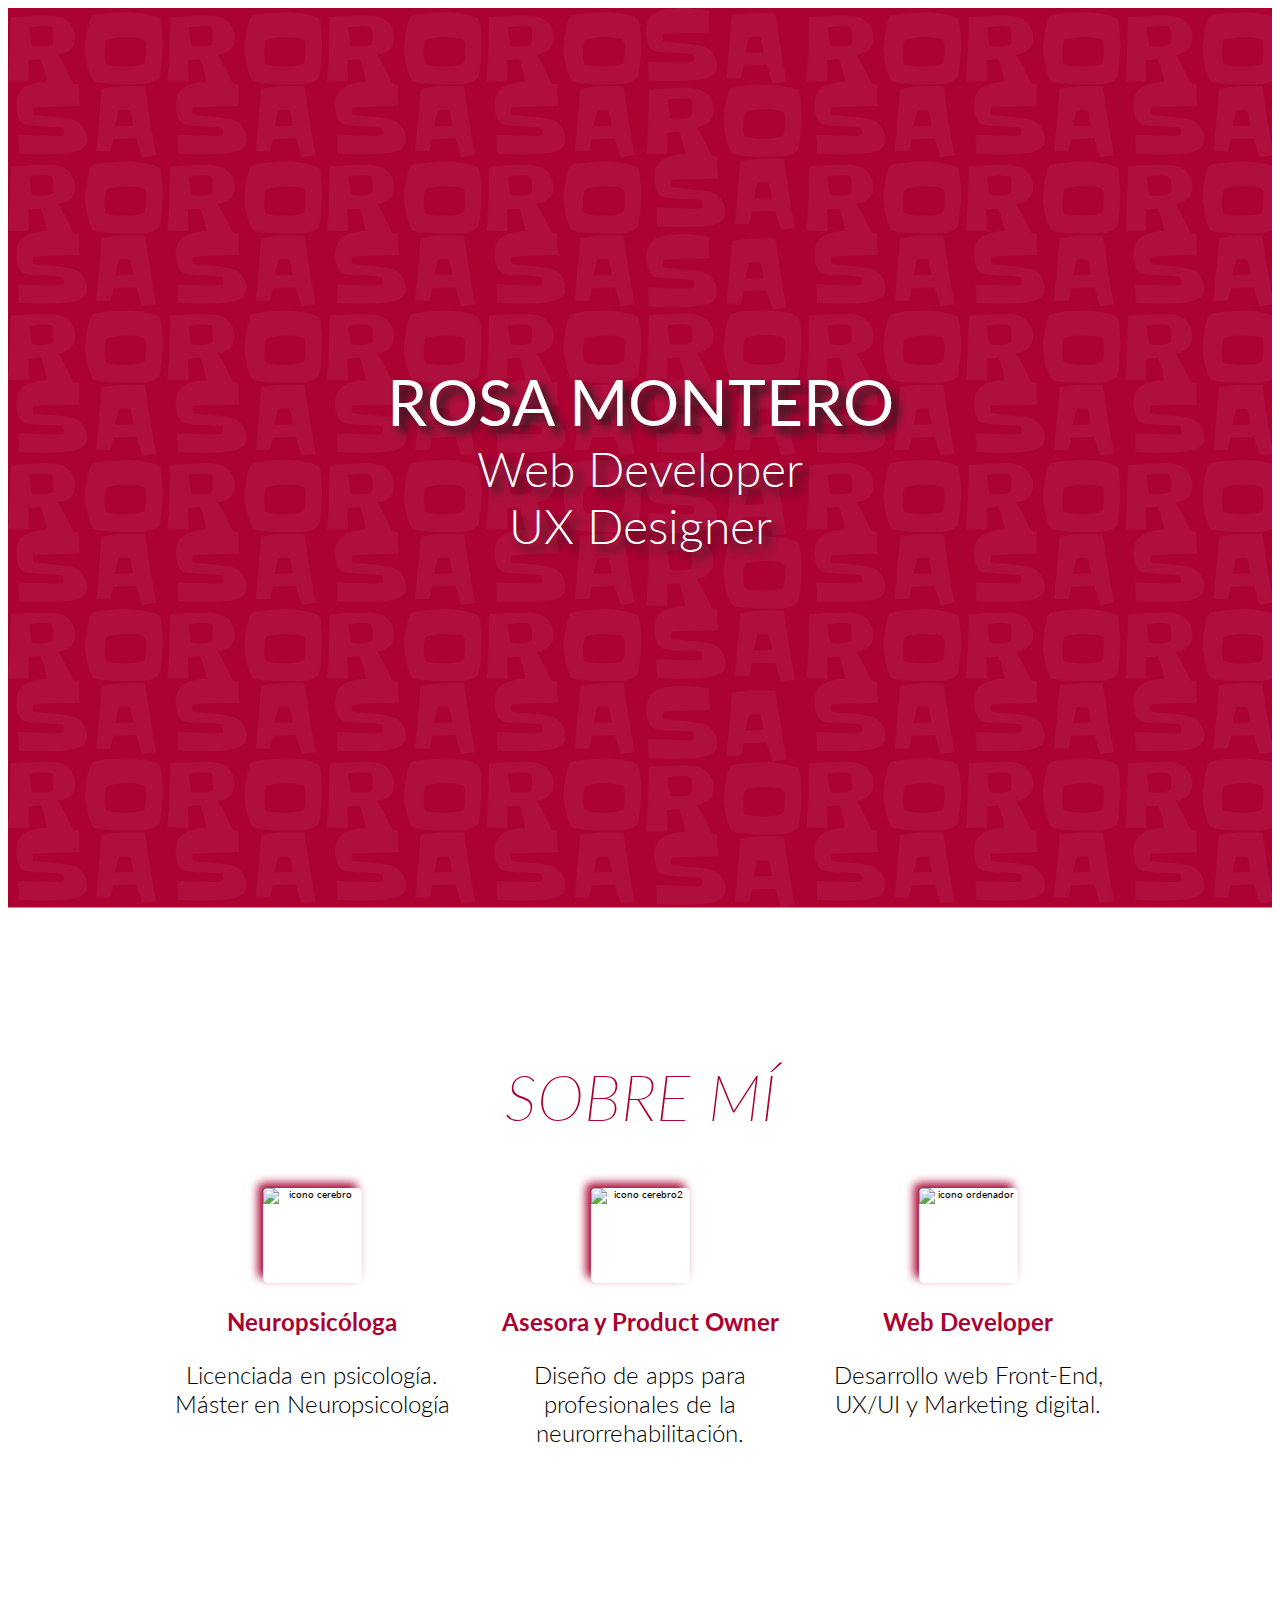
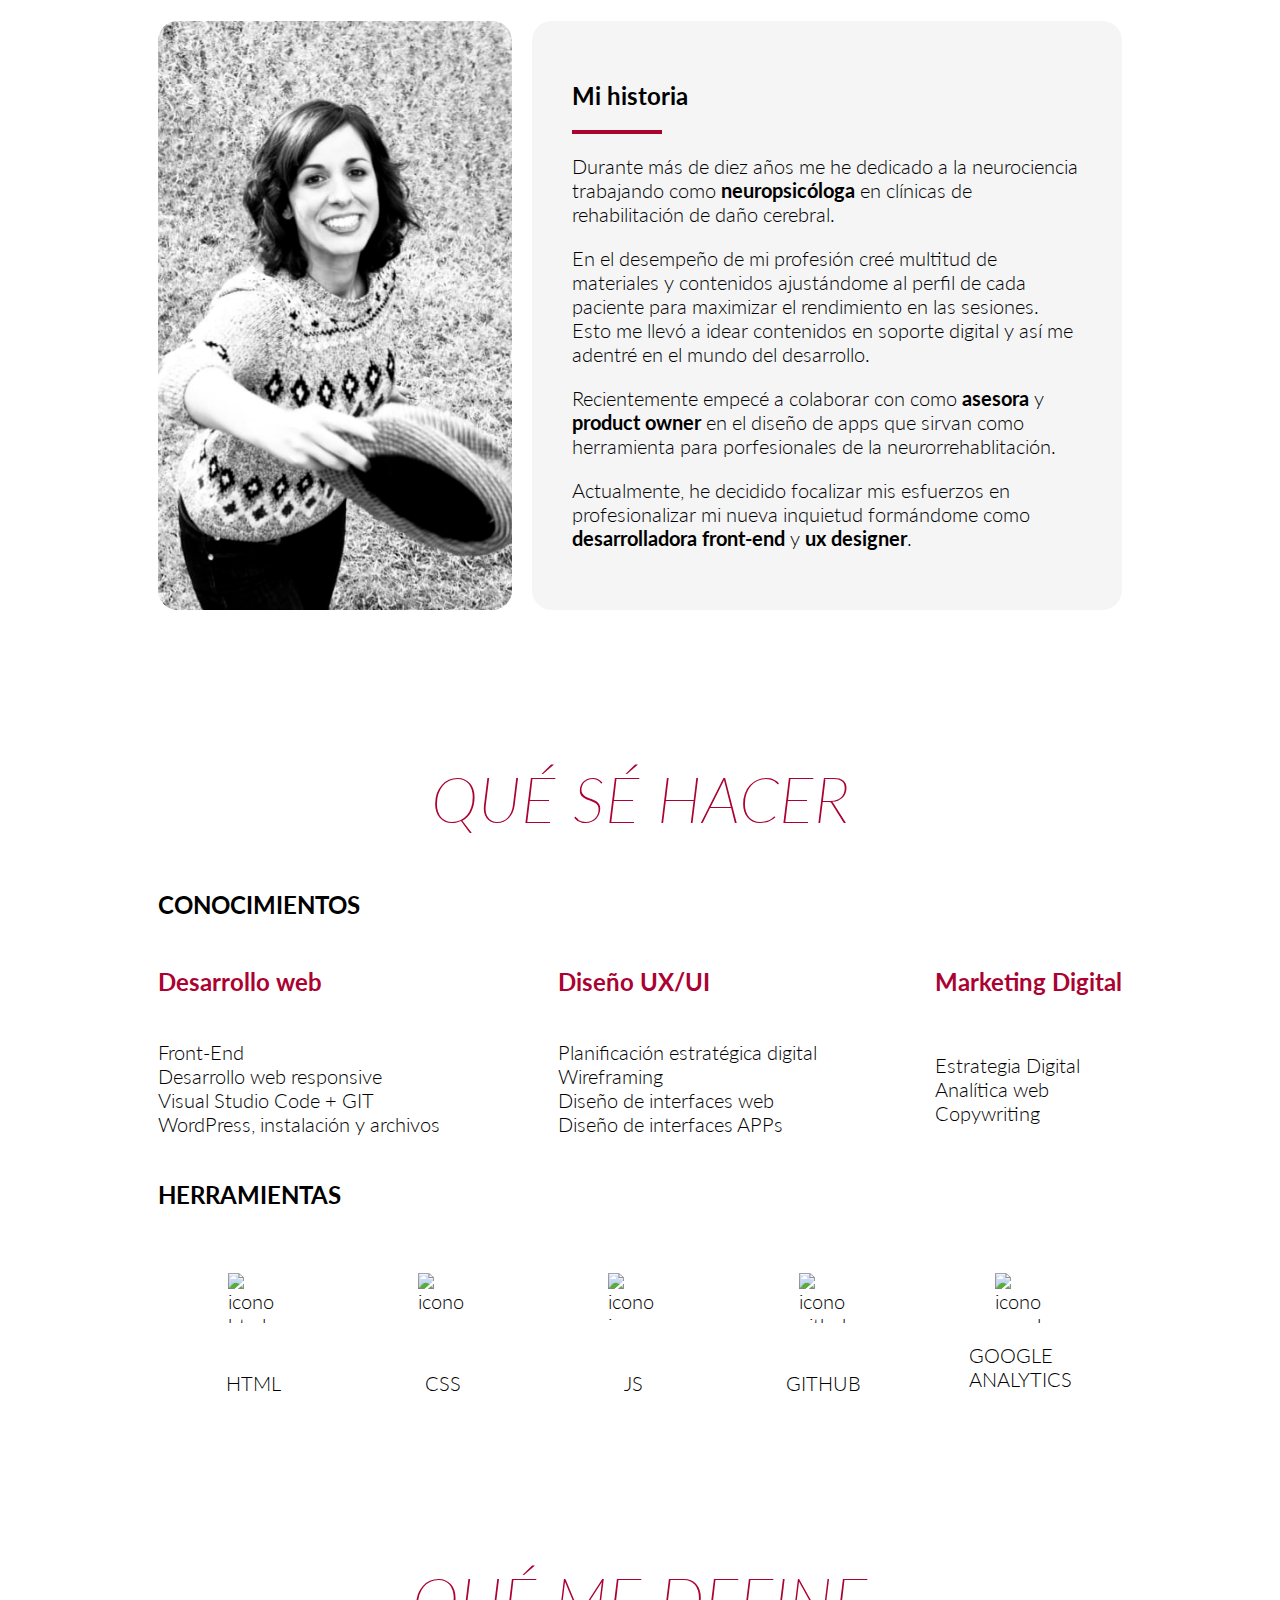
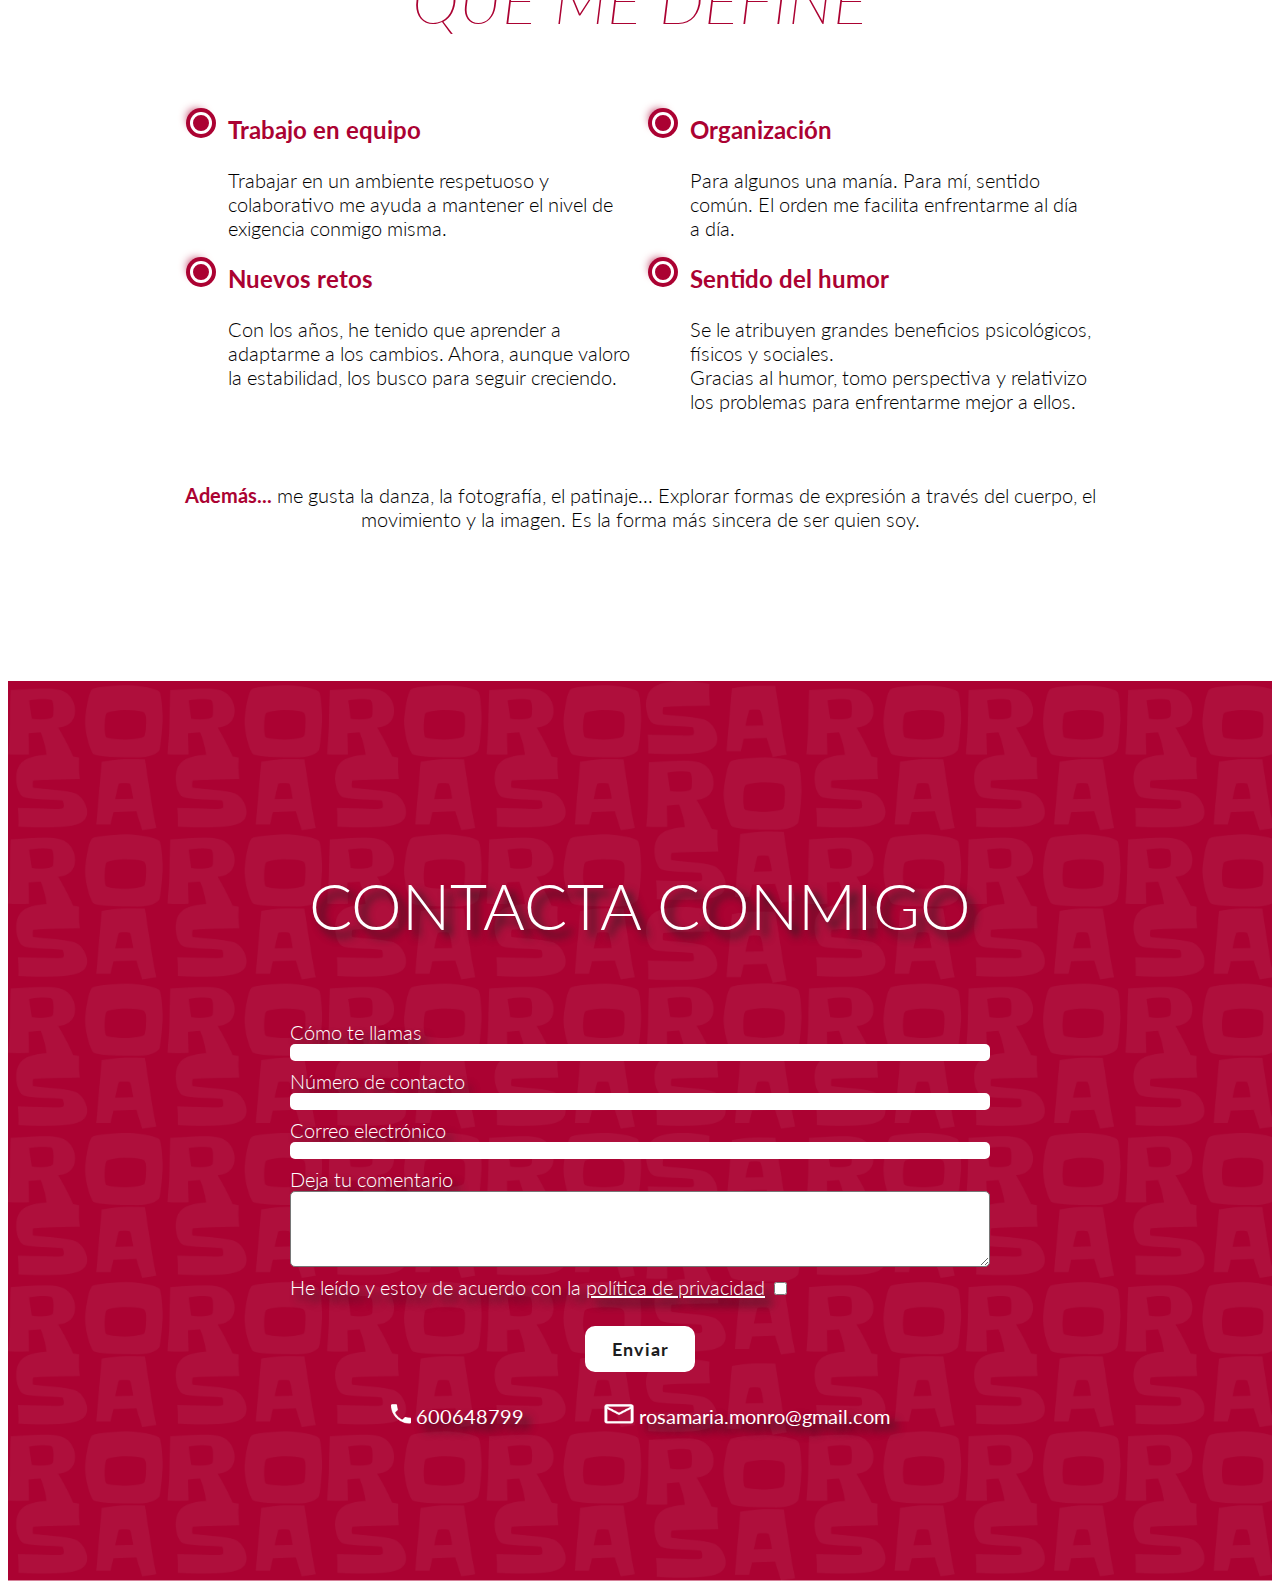
==== index.html @ 9fdde72b "Cambio en formulario" ====
<!DOCTYPE html>
<html lang="es">
<head>
    <meta charset="UTF-8">
    <meta http-equiv="X-UA-Compatible" content="IE=edge">
    <meta name="viewport" content="width=device-width, initial-scale=1.0">
    <link rel="stylesheet" href="css/style2.css">
    <link rel="preconnect" href="https://fonts.googleapis.com">
    <link rel="preconnect" href="https://fonts.gstatic.com" crossorigin>
    <link rel="preconnect" href="https://fonts.googleapis.com"><link rel="preconnect" href="https://fonts.gstatic.com" crossorigin>
    <link href="https://fonts.googleapis.com/css2?family=Lato:wght@100;300;400;700;900&display=swap" rel="stylesheet">
    <title>About Rosa Montero</title>
</head>

<body>


  <header class="bg-cover" transition-style="in:circle:top-right">
      <p class="title__size__cover cover__text">ROSA MONTERO</p>
      <h1 class="h3 subtitle__size font-weight--light cover__text">Web Developer</h1>
      <h1 class="h3 subtitle__size font-weight--light cover__text">UX Designer</h1>
  </header>

  
<main>
  <section>
    <h2 class="h1 font--light-italic style-headers">SOBRE MÍ</h2>
    <div class="content-cards">
        <div class="card">
            <img class="icon" src="imagenes/brain.png" alt="icono cerebro">
            <div class="title-and-text">
                <h3 class="card__title"> Neuropsicóloga </h3>
                <p class="h3  font-weight--light"> Licenciada en psicología. Máster en Neuropsicología </p>
            </div>
        </div>
        <div class="card">
            <img class="icon" src="imagenes/brain-pc.png" alt="icono cerebro2">
            <div class="title-and-text">
                <h3 class="card__title"> Asesora y Product Owner </h3>
                <p class="h3  font-weight--light"> Diseño de apps para profesionales de la neurorrehabilitación. </p>
            </div>
        </div>
        <div class="card">
            <img class="icon" src="imagenes/pc.png" alt="icono ordenador">
            <div class="title-and-text">
                <h3 class="card__title"> Web Developer </h3>
                <p class="h3  font-weight--light"> Desarrollo web Front-End, UX/UI y Marketing digital. </p>
            </div>
        </div>
    </div>
  </section>


  <section>
  <div class="content__photo-story">
      <div class="content__photo">
      </div> 
      <div class="bgstory-style">
            <h2 class="h3">Mi historia</h2>     

            <div class="line"></div>
          
            <p class="h4  font-weight--light">Durante más de diez años me he dedicado a la neurociencia trabajando como
              <strong>neuropsicóloga</strong> en clínicas de rehabilitación de daño cerebral.</p>
            <p class="h4  font-weight--light">En el desempeño de mi profesión creé multitud de materiales y contenidos
              ajustándome al perfil de cada paciente para maximizar el rendimiento en las sesiones.
              Esto me llevó a idear contenidos en soporte digital y así me adentré en el mundo del desarrollo. </p>
            <p class="h4  font-weight--light">Recientemente empecé a colaborar con como <strong>asesora</strong> y <strong>product owner</strong> en el
              diseño de apps que sirvan como herramienta para porfesionales de la neurorrehablitación.</p>
            <p class="h4  font-weight--light">Actualmente, he decidido focalizar mis esfuerzos en profesionalizar
              mi nueva inquietud formándome como <strong>desarrolladora front-end</strong> y <strong>ux designer</strong>. </p>
            
      </div>
  </div>
  </section>


  <section>
    <h2 class="h1 font--light-italic style-headers">QUÉ SÉ HACER</h2>
    <h3>CONOCIMIENTOS</h3>
    <div class="content-cards">
        <div class="title-and-ul">
          <h3 class="card__title">Desarrollo web</h3>
          <ul class="knowledge__list--style">
            <li> Front-End</li>
            <li> Desarrollo web responsive</li>
            <li> Visual Studio Code + GIT</li>
            <li> WordPress, instalación y archivos</li>
          </ul>
        </div>

        <div class="title-and-ul">
          <h3 class="card__title">Diseño UX/UI</h3>
          <ul class="knowledge__list--style">
            <li> Planificación estratégica digital</li>
            <li> Wireframing</li>
            <li> Diseño de interfaces web</li>
            <li> Diseño de interfaces APPs</li>
          </ul>
        </div>

        <div class="title-and-ul">
          <h3 class="card__title">Marketing Digital</h3>
          <ul class="knowledge__list--style">
            <li> Estrategia Digital</li>
            <li> Analítica web</li>
            <li> Copywriting</li>
          </ul>
        </div>
    </div>

    <div>
      <h3>HERRAMIENTAS</h3>
      <ul class="h4  font-weight--light content__icon-tool">
          <li class="li-icon-tool"><img class="icon-tool" src="imagenes/html.png" alt="icono html">HTML</li>
          <li class="li-icon-tool"><img class="icon-tool" src="imagenes/css.png" alt="icono css">CSS</li>
          <li class="li-icon-tool"><img class="icon-tool" src="imagenes/JS.png" alt="icono js">JS</li>
          <li class="li-icon-tool"><img class="icon-tool" src="imagenes/github.png" alt="icono github">GITHUB</li>
          <li class="li-icon-tool"><img class="icon-tool" src="imagenes/analytics.png" alt="icono google analytics">GOOGLE ANALYTICS</li>
      </ul>
    </div>
  </section>


  <section>
    <h2 class="h1  font--light-italic  style-headers">QUÉ ME DEFINE</h2>

    <ul class="define">
        <div class="content-half-define">
              <li class="define__bullet">
                <h3 class="card__title">Trabajo en equipo</h3>
                <p class="h4 font-weight--light">Trabajar en un ambiente respetuoso y colaborativo me ayuda a mantener el nivel de exigencia conmigo misma.</p>
              </li>

              <li class="define__bullet">
                <h3 class="card__title">Nuevos retos</h3>
                <p class="h4 font-weight--light">Con los años, he tenido que aprender a adaptarme a los cambios. Ahora, aunque valoro la estabilidad, los busco para seguir creciendo.</p>
              </li>
        </div>


        <div class="content-half-define">
              <li class="define__bullet">
                <h3 class="card__title">Organización</h3>
                <p class="h4 font-weight--light">Para algunos una manía. Para mí, sentido común. El orden me facilita enfrentarme al día a día.</p>
              </li>

              <li class="define__bullet">
                <h3 class="card__title">Sentido del humor</h3>
                <p class="h4 font-weight--light">Se le atribuyen grandes beneficios psicológicos, físicos y sociales.<br> Gracias al humor, tomo perspectiva y relativizo los problemas para enfrentarme mejor a ellos.</p>
              </li>
        </div>
    </ul>

    <div>
      <p class="h4 font-weight--light text-center"><span class="color-word">Además...</span> me gusta la danza, la fotografía, el patinaje...
        Explorar formas de expresión a través del cuerpo, el movimiento  y la imagen. Es la forma más sincera de ser quien soy. </p>
    </div>
  </section>

</main>
</body>

<footer>
  <section class="bg-cover cover__text">

    <h2 class="title__size  font-weight--light">CONTACTA CONMIGO</h1>

      <form class="h4 font-weight--light">

            <label for="nombre">Cómo te llamas</label>
              <input type="text">

            <label for="tel">Número de contacto</label>
              <input type="tel">

            <label for="email">Correo electrónico</label>
              <input type="email">

            <label for="msg">Deja tu comentario</label>
              <textarea></textarea>

            <div class="aceptar">
                <label for="aceptar">He leído y estoy de acuerdo con la <a class="link-priv"  href="">política de privacidad</a></label>
                  <input type="checkbox">
            </div>     

      </form>

            <input type="submit" value="Enviar">

    <div class="contactinfo">
      <p class="h4"> <img class="vector-tlf"  src="imagenes/Tlf.png" alt="icono teléfono"> 600648799</p>
      <p class="h4"> <img class="vector-mail" src="imagenes/Mail.png" alt="icono mail"> rosamaria.monro@gmail.com</p>
    </div>
            
  </section>
</footer>
</html>
---- css/style2.css ----
html {
    font-size: 62.5%;
    font-family: 'Lato', sans-serif;
  }
  /*---------------------------------ESTILOS FUENTES--------------------------------*/
  h1,
  h2,
  h3,
  h4,
  h5,
  h6 {
    font-weight: 700;
  }
  
  h1,
  .h1 {
    font-size: 6.4rem;
  }
  
  h2,
  .h2 {
    font-size: 4.8rem;
  }
  
  h3,
  .h3 {
    font-size: 2.4rem;
  }
  
  h4,
  .h4 {
    font-size: 1.8rem;
  }
  
  h5,
  .h5 {
    font-size: 1.6rem;
  }
  
  h6,
  .h6 {
    font-size: 1.4rem;
  }

  .title__size,
  .title__size__cover {
    font-size: 3.6rem;
  }

  .subtitle__size {
    font-size: 2.6rem;
  }
  
  .font-weight--light {
    font-weight: 360;
  }
  
  .font--light-italic {
    font-weight: 250;
    font-style: italic;
  }
  
  .style-headers {
    text-align: center;
    color: #AB0232;
  }
  
  .card__title {
    color: #AB0232;
  }
  
  .text-center {
    text-align: center;
    margin-top: 5rem;
  }

 
/*------------------------------------ MÁRGENES----------------------------------*/


main {
  margin: 10rem 0;
}

section {
  margin: 10rem 0;
  padding: 0 2.4rem;
}

@media only screen and (min-width: 950px) {

   main {
     padding: 0 15rem;
     margin: 15rem 0;
   }
 
   section {
     margin: 15rem 0;
     padding: 0 0;
   }
  }

   @media only screen and (min-width: 1350px) {

    main {
      padding-right: calc((100% - 1100px) / 2);
      padding-left: calc((100% - 1100px) / 2);

      margin: 15rem 0;
    }
   }
/*--------------------------------------------PORTADA---------------------------------*/

.bg-cover {
  background-image: url("../imagenes/rosa.png");
  background-size: cover;  
  height: 100vh;
  display: flex;
  flex-direction: column;
  justify-content: center;
}

.cover__text {
  margin: 0px;
  padding: 0 1.5rem;
  color: #FFFFFF;
  text-align: center;
  align-items: center;
  text-shadow: 7px 7px 9px #1e1e1f;
}


@media only screen and (min-width: 613px) {
  .title__size,
  .title__size__cover {
    font-size: 5.4rem;
  }

  .subtitle__size 
  {
    font-size: 3.6rem;
  }

  .h4 {
      font-size: 2rem;
  }
}

@media only screen and (min-width: 950px) {
  
 .title__size,
 .title__size__cover {
    font-size: 6.4rem;
  }

  .subtitle__size {
    font-size: 4.8rem;
  }
}

@media only screen and (min-width: 1300px) {
  
  .title__size__cover {
     font-size: 8rem;
     font-weight: 700;
   }
 
   .subtitle__size {
     font-size: 6.4rem;
   }
 }

/*----------------------ANIMACIÓN---------------*/

@keyframes circle-in-top-right {
  from {
    clip-path: circle(0%);
  }
  to {
    clip-path: circle(150% at top right);
  }
}

[transition-style="in:circle:top-right"] {
  animation: 8s cubic-bezier(.25, 1, .30, 1) circle-in-top-right both;
}

/*-------------------------------- SOBRE MÍ -------------------------------*/

.card {
  display: flex;
  flex-direction: column;
  justify-content: center;
  text-align: center;
  align-items: center;
}

.icon {
  fill: #AB0232;
  height: 95px;
  width: 99px;
  border-radius: 5px;
  box-shadow: -5px -5px 10px 0 #AB0232;
} 

@media only screen and (min-width: 580px) {
  .content-cards {
    display: flex;
    flex-direction: column;
  }

  .card {
    display: flex;
    flex-direction: row;
    flex: 1;
  }

  .title-and-text {
    flex-direction: column;
    flex: 2;
  }
}


@media only screen and (min-width: 950px) {
  .content-cards{
    flex-direction: row;
    justify-content: space-between;
    gap: 2rem;
  }
 
 .card {
    flex-direction: column;
   }
 }

/*-------------------------------MI HISTORIA------------------------------*/

.content__photo-story {
  display:grid;
  grid-template-rows: 2fr 5fr;
  grid-gap: 2rem;
}

.content__photo {
  background-image: url("../imagenes/rosa-foto.jpg");
  background-position: center;
  background-size: cover;
  border-radius: 20px;
}

.bgstory-style {
  background-color: #F5F5F5;
  border-radius: 20px;
  padding: 4rem 4rem;
}

.line {
  width: 9rem;
  height: 4px;
  background-color: #AB0232;
}

@media only screen and (min-width: 390px) {
  .content__photo-story {
    grid-template-rows: 4fr 5fr;
  }
}

@media only screen and (min-width: 530px) {
  .content__photo-story {
    grid-template-rows: 5fr 5fr;
  }
}

@media only screen and (min-width: 640px) {
  .content__photo {
    background-image: url("../imagenes/foto rosa.jpg");
  }

  .content__photo-story {
    grid-template-rows: 5fr 6fr;
  }
}

@media only screen and (min-width: 800px) {
  .content__photo-story {
    grid-template-rows: none;
    grid-template-columns: 4fr 5fr;
  }
} 

@media only screen and (min-width: 950px) {
  .content__photo-story {
    grid-template-columns: none;
    grid-template-rows: 5fr 5fr;
  }
}

@media only screen and (min-width: 1178px) {
  .content__photo {
    background-image: url("../imagenes/rosa-foto.jpg");
  }

  .content__photo-story {
    grid-template-rows: none;
    grid-template-columns: 3fr 5fr;
  }
} 

/*------------------------- QUÉ SÉ HACER (CONOCIMIENTOS) --------------------*/

.knowledge__list--style {
  list-style-type: none;
  list-style-position: outside;
  padding-left: 0;
  font-size: 2rem;
  font-weight: 360;
}

@media only screen and (min-width: 580px) {
  .title-and-ul {
    display: flex;
    flex-direction: row;
    gap: 20%;
}

  .card__title {
    flex: 1;
    padding-left: 5rem;
  }

  .knowledge__list--style {
    flex: 2;
}
}

@media only screen and (min-width: 950px) {
  .title-and-ul {
    flex-direction: column;
    gap: 0;
  }

  .card__title {
    padding-left: 0%;
  }
}

/*--------------------------- QUÉ SÉ HACER (HERRAMIENTAS) -------------------------*/

  .li-icon-tool {
    display: flex;
    list-style-type: none;
    align-items: center;
    padding: 12px 0;
    gap: 20%;
  }

  .icon-tool {
     width: 50px;
     height: 50px;
  }

  @media only screen and (min-width: 580px) {
    .content__icon-tool {
      display: flex;
      justify-content: space-around;
      padding: 0%;
      flex-wrap: wrap;
  }

    .li-icon-tool {
      padding: 0;
      margin: 0;
      flex-basis: 33.33%;
    }

    .li-icon-tool,
    .icon-tool {
      display: flex;
      flex-direction: column;
      margin: 2rem 0;
      align-items: center;
  }
}

 @media only screen and (min-width: 950px) {
   .content__icon-tool {
      display: flex;
      justify-content: space-around;
      padding: 0%;
      flex-wrap: nowrap;
  }
  
  .li-icon-tool {
    padding: 0;
    margin: 0;
    flex-basis: 0;
  }

   .li-icon-tool,
    .icon-tool {
      display: flex;
      flex-direction: column;
      margin: 2rem;
      align-items: center;
  }
 }
 
 /*----------------------------------- QUÉ ME DEFINE -------------------------------*/

 .define {
  list-style-type: none;
 }

.define__bullet{
  position: relative;
}

 .define__bullet:before {
  content: "";
  position: absolute;
  left: -35px;
  background-color: #AB0232;
  box-shadow: 0 0 0 3px #FFFFFF, 0 0 0 7px #AB0232, -5px -5px 10px 0 #AB0232;
  border: 3px solid #AB0232;
  border-radius: 50%;
  width: 10px;
  height: 10px;
 }

 .color-word {
  color: #AB0232;
  font-weight: 700;
 }

 @media only screen and (min-width: 580px) {
  .define__bullet:before {
    left: 0;
  }
 }


 @media only screen and (min-width: 950px) {
  .define__bullet:before {
    left: -35px;
  }

  .define {
    display: flex;
    }

  .content-half-define {
    width: 50%;
    padding: 0 30px;
    }
 }

 /*-------------------------------------------FOOTER---------------------------------*/

 form {
  position: relative;
  display: flex;
  flex-direction: column;
  text-align: left;
  margin: 15px 0;
  width: 80%;
  max-width: 700px;
 }

 label {
  margin: 8px 0 0 0;
 }

 textarea {
  height: 7rem;
  border-radius: 5px;
 }

 input {
  border-radius: 5px;
  border: none;
 }

.aceptar {
  display: inline-block;
  margin: 8px 0 0 0;
}
.link-priv {
  color: #FFFFFF;  
}

 [type="submit"] {
  justify-content: center;
  margin: 12px 0;
  width: 110px;
  border: none;
  border-radius: 10px;
  background-color: #FFFFFF;
  color: #1C1C1E;
  padding: 10px 25px;
  font-size: 1.8rem;
  font-weight: 700;
  letter-spacing: 1px;
  font-family: 'Lato', sans-serif;
  border: #FFFFFF 0.2rem solid;
}

[type="submit"]:hover {
  background-color: #AF0F3C;
  border: #FFFFFF 0.2rem solid;
  color: #FFFFFF;
}

.vector-tlf {
  height: 20px;
  width: 20px;
}

.vector-mail {
  height: 20px;
  width: 30px;
}


@media only screen and (min-width: 950px) {
  .contactinfo {
    display: flex;
    flex-direction: row;
    justify-content: space-between;
    gap: 8rem;
  }
}
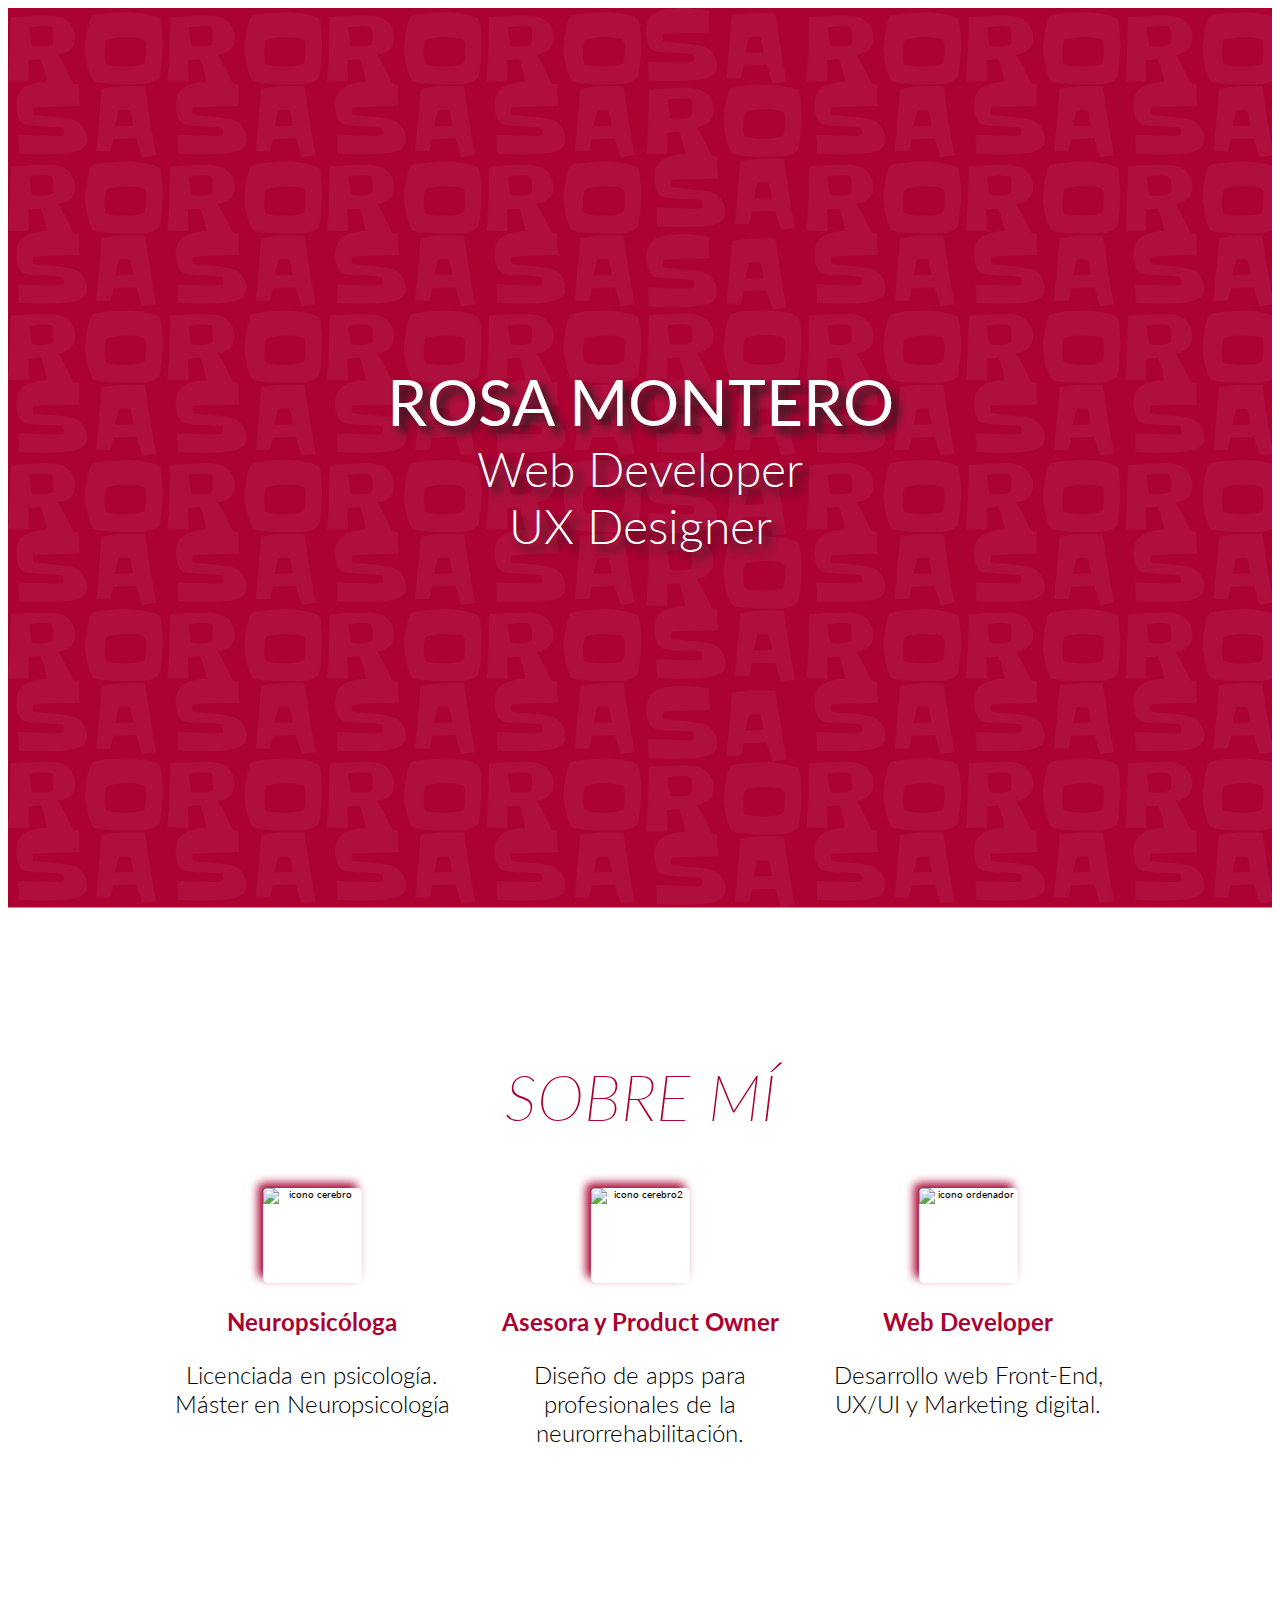
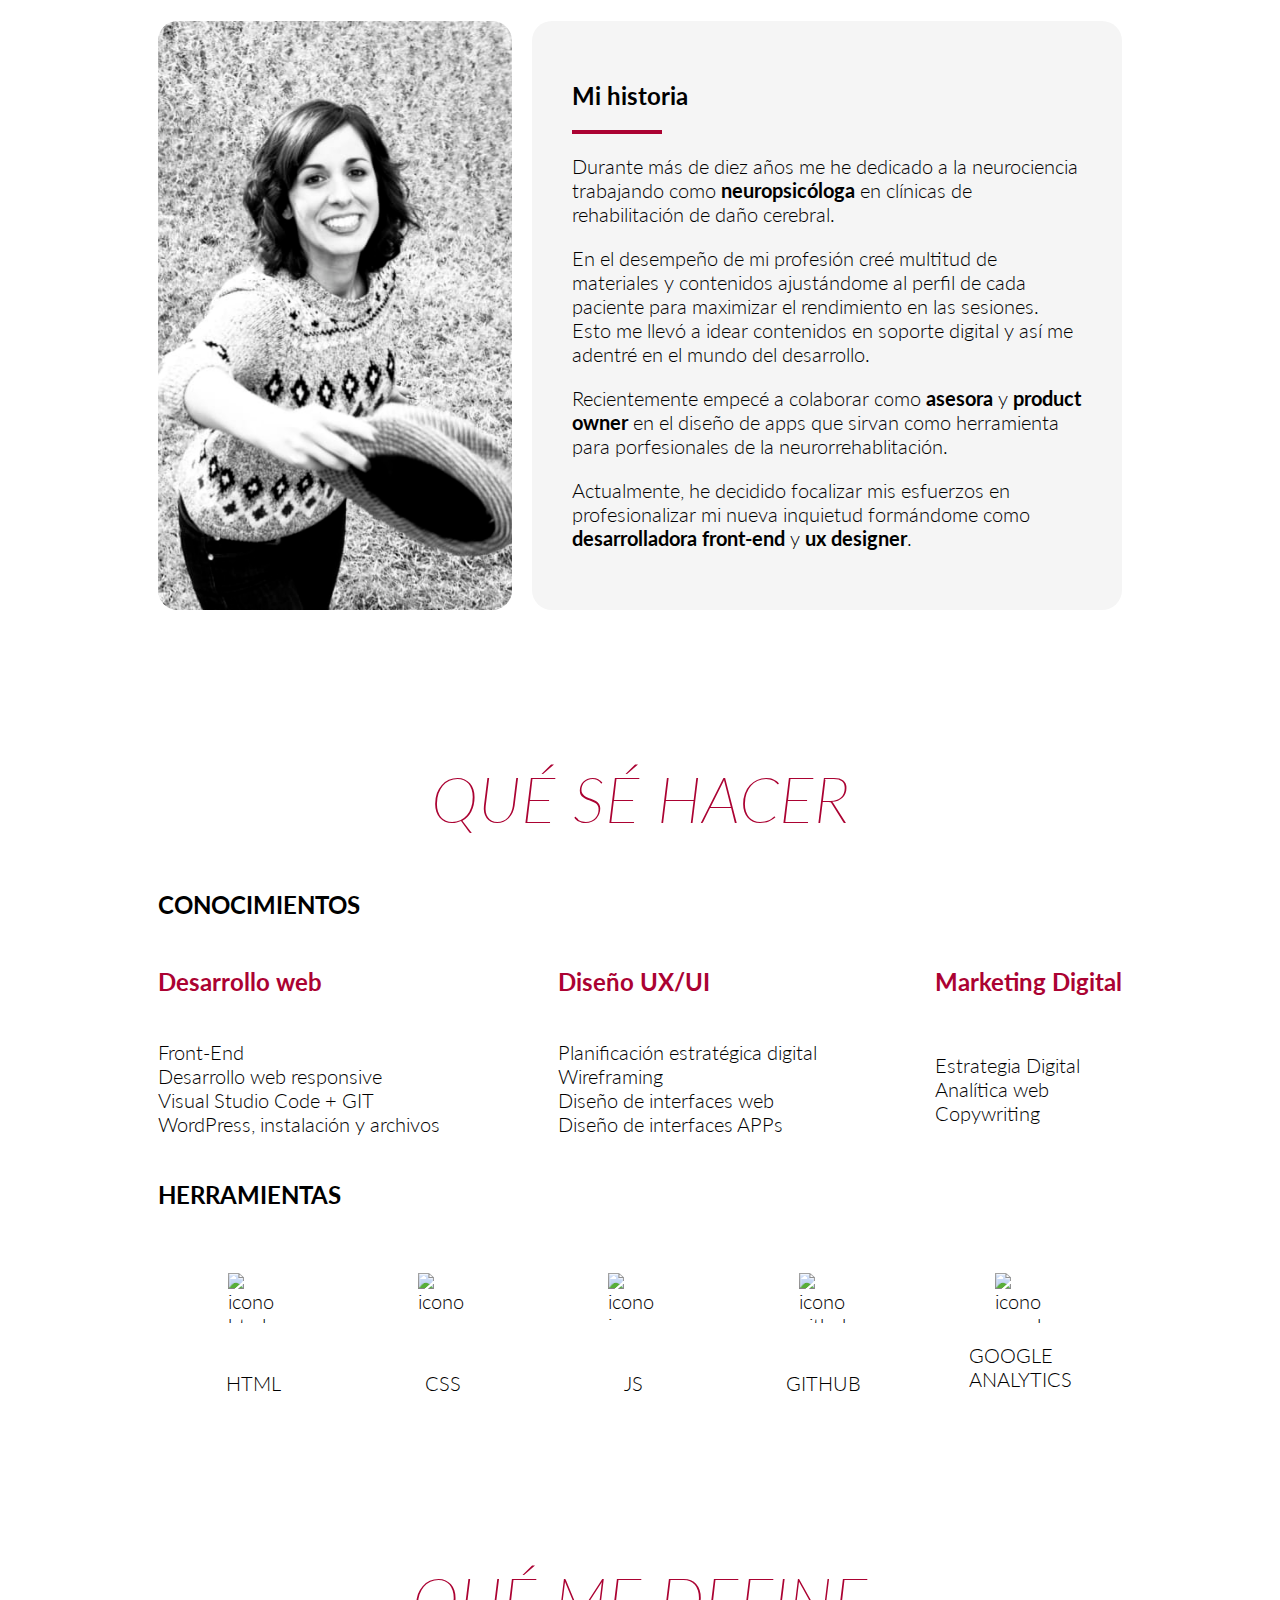
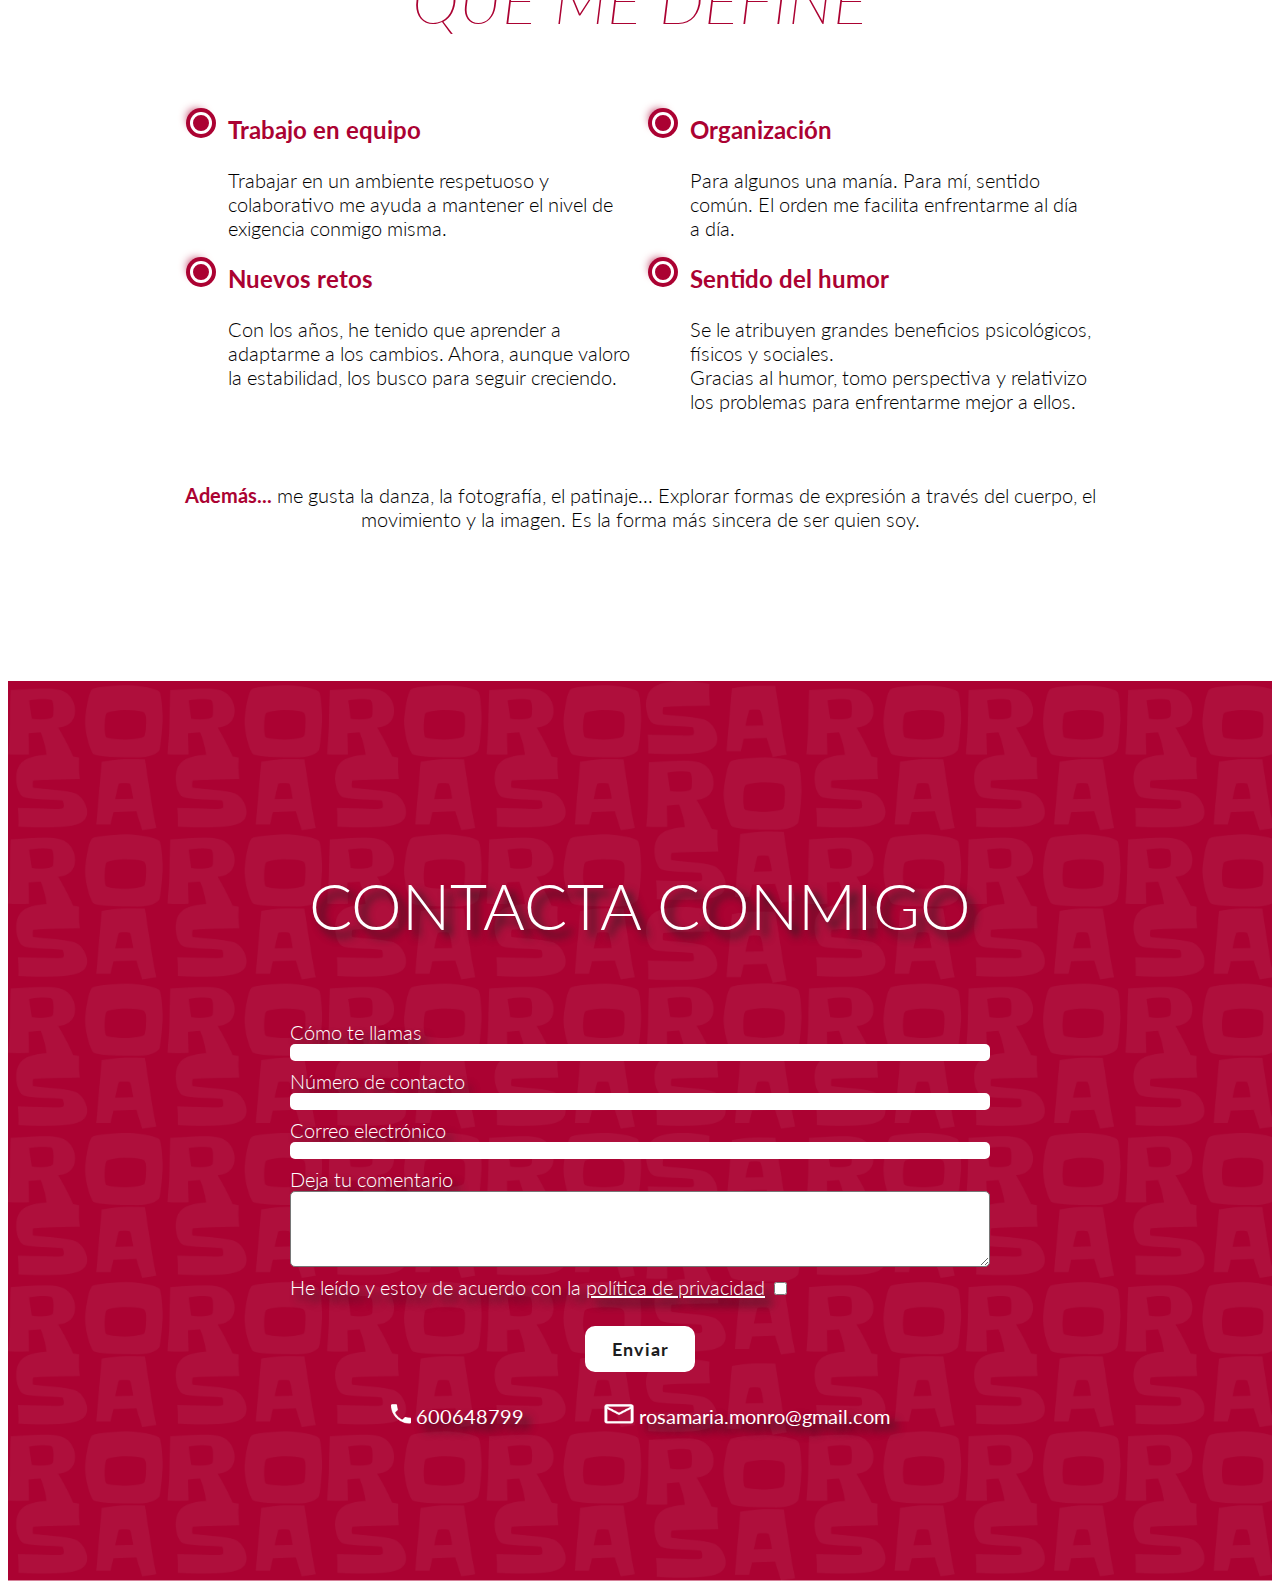
==== commit 67b54f67: "Error gramatical" ====
--- a/index.html
+++ b/index.html
@@ -65,7 +65,7 @@
             <p class="h4  font-weight--light">En el desempeño de mi profesión creé multitud de materiales y contenidos
               ajustándome al perfil de cada paciente para maximizar el rendimiento en las sesiones.
               Esto me llevó a idear contenidos en soporte digital y así me adentré en el mundo del desarrollo. </p>
-            <p class="h4  font-weight--light">Recientemente empecé a colaborar con como <strong>asesora</strong> y <strong>product owner</strong> en el
+            <p class="h4  font-weight--light">Recientemente empecé a colaborar como <strong>asesora</strong> y <strong>product owner</strong> en el
               diseño de apps que sirvan como herramienta para porfesionales de la neurorrehablitación.</p>
             <p class="h4  font-weight--light">Actualmente, he decidido focalizar mis esfuerzos en profesionalizar
               mi nueva inquietud formándome como <strong>desarrolladora front-end</strong> y <strong>ux designer</strong>. </p>
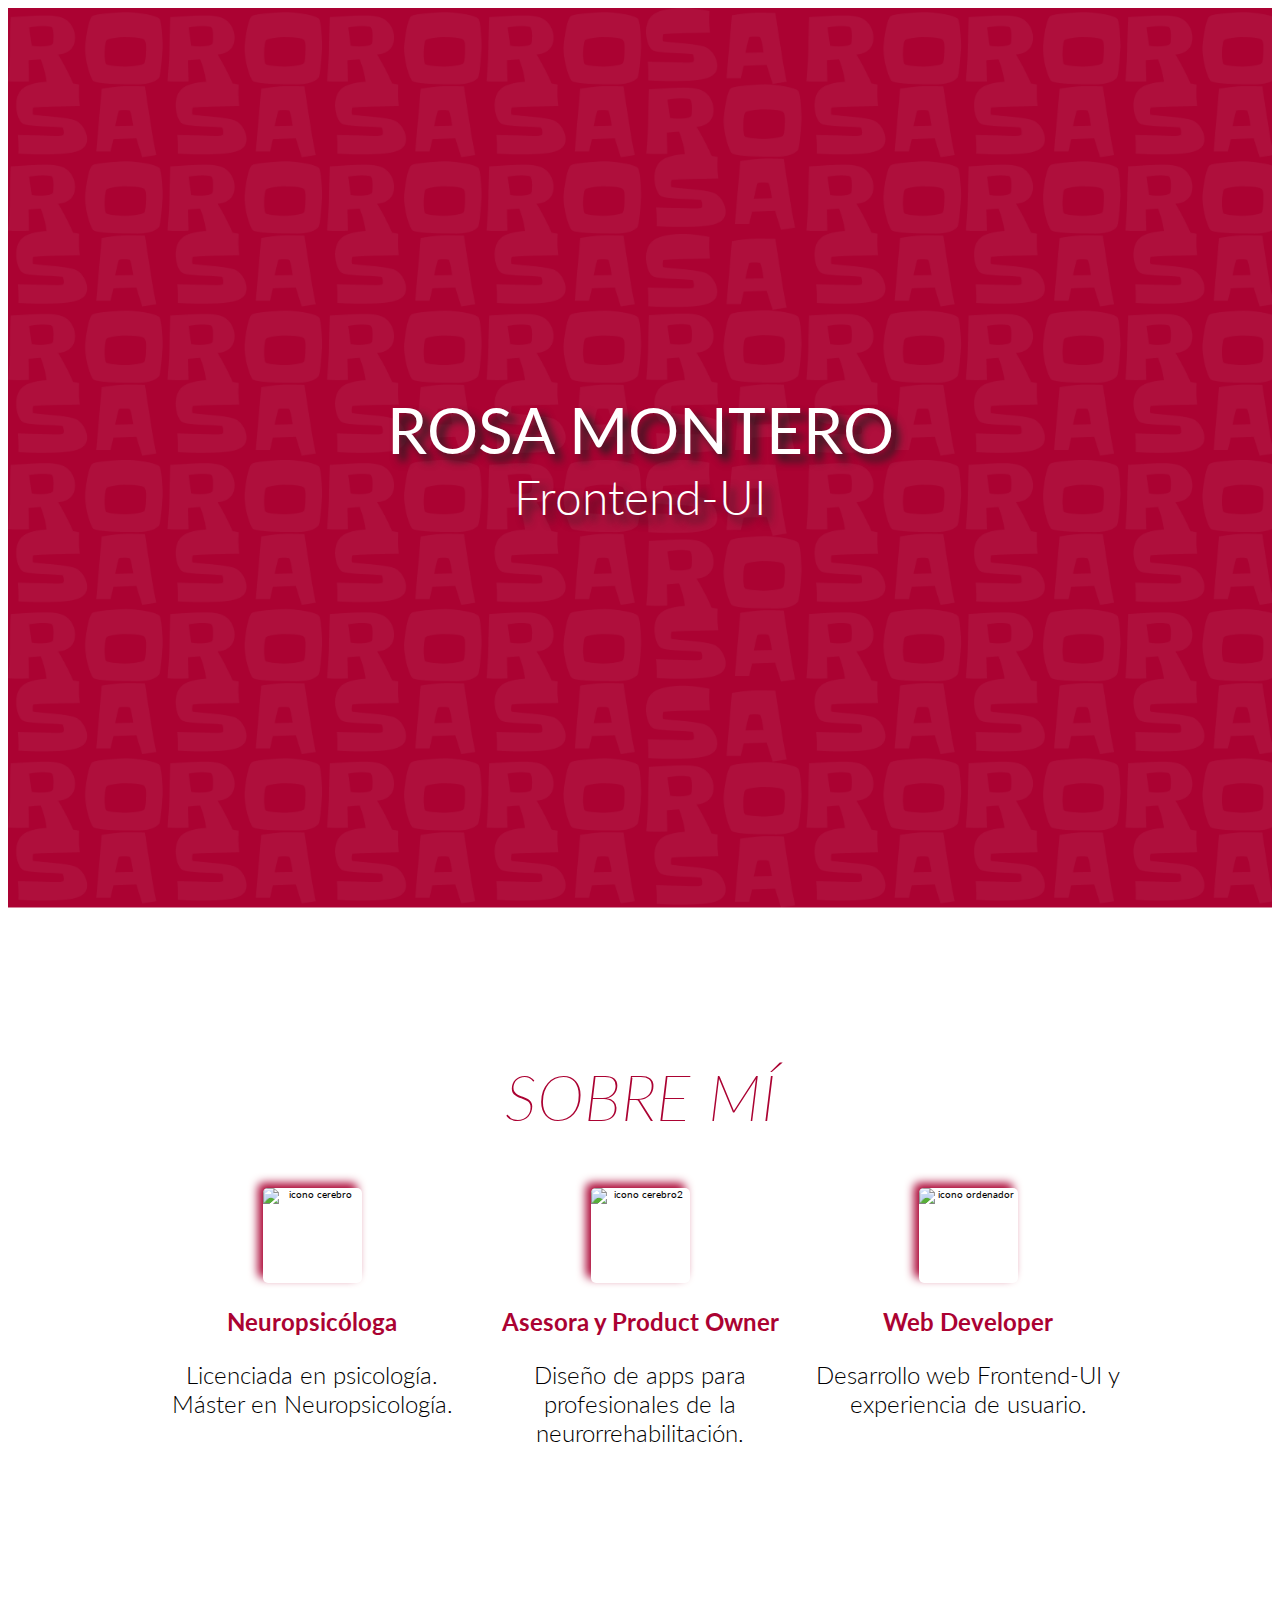
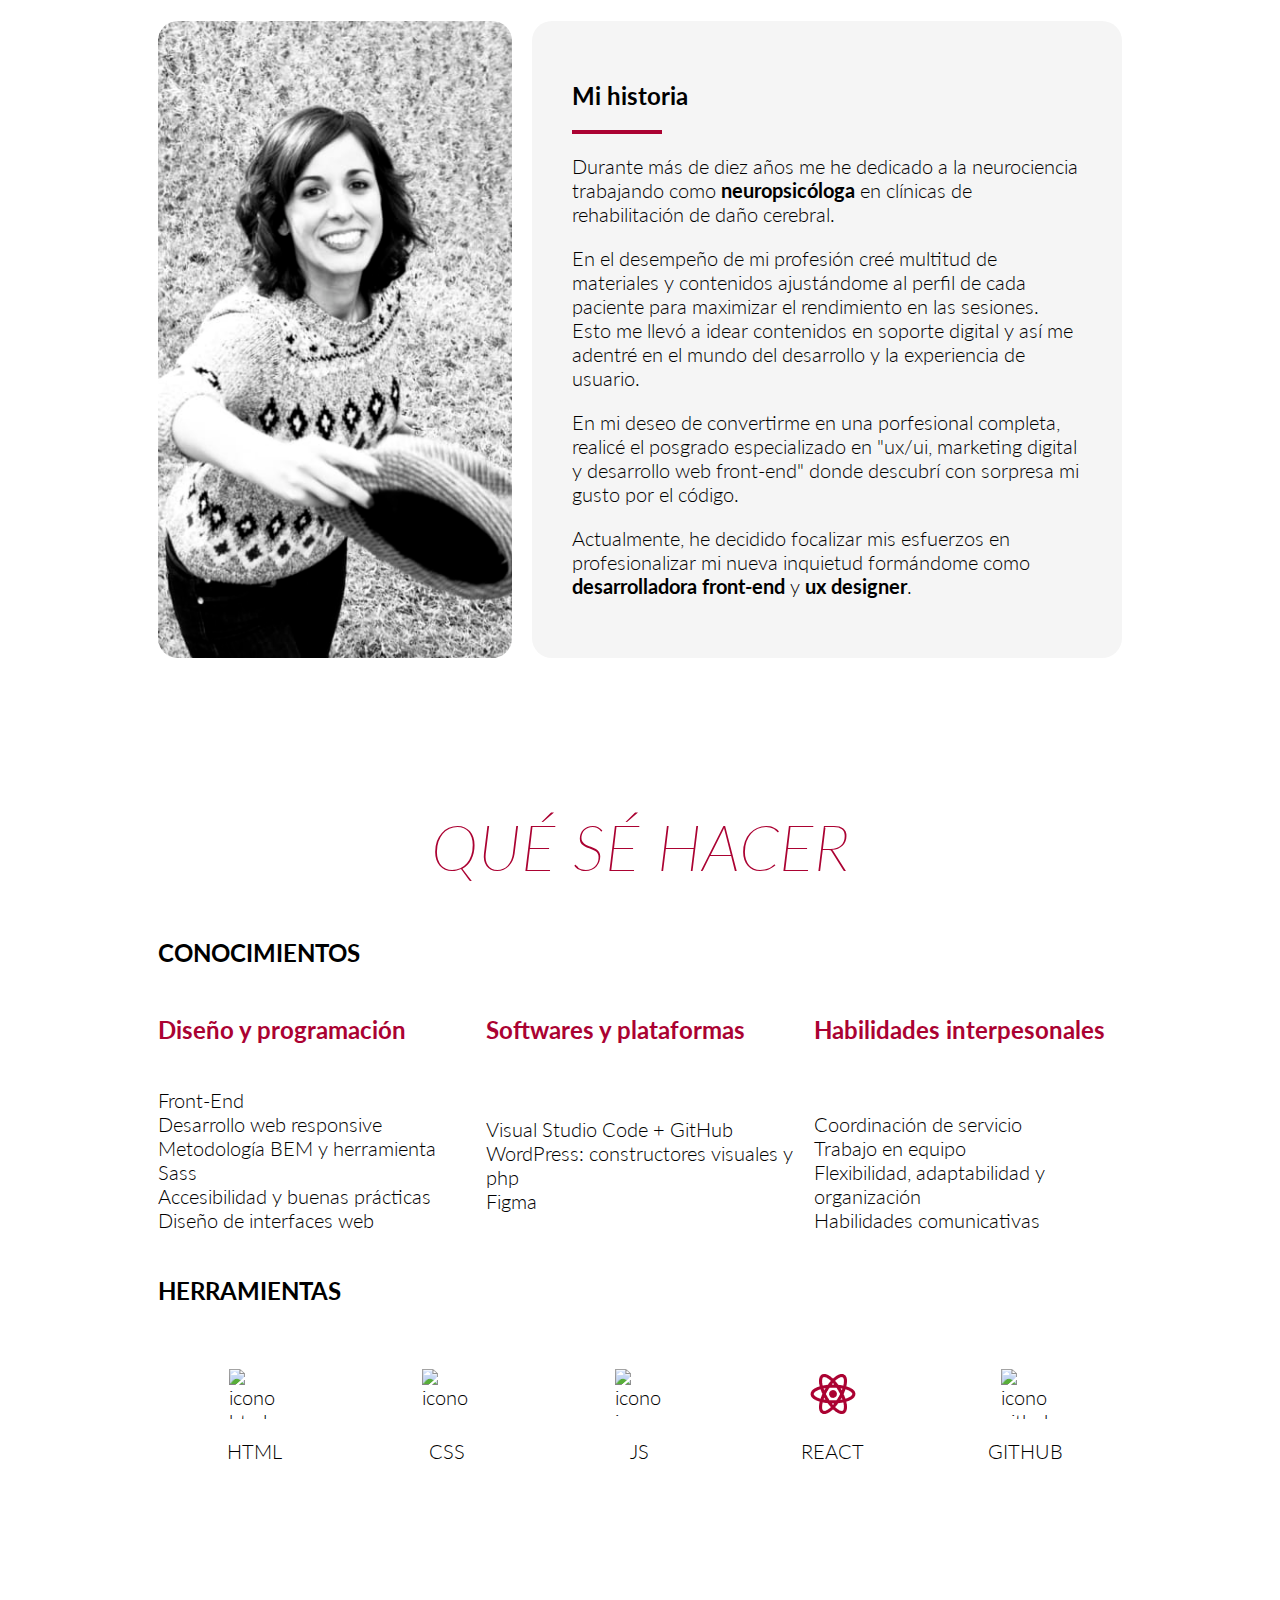
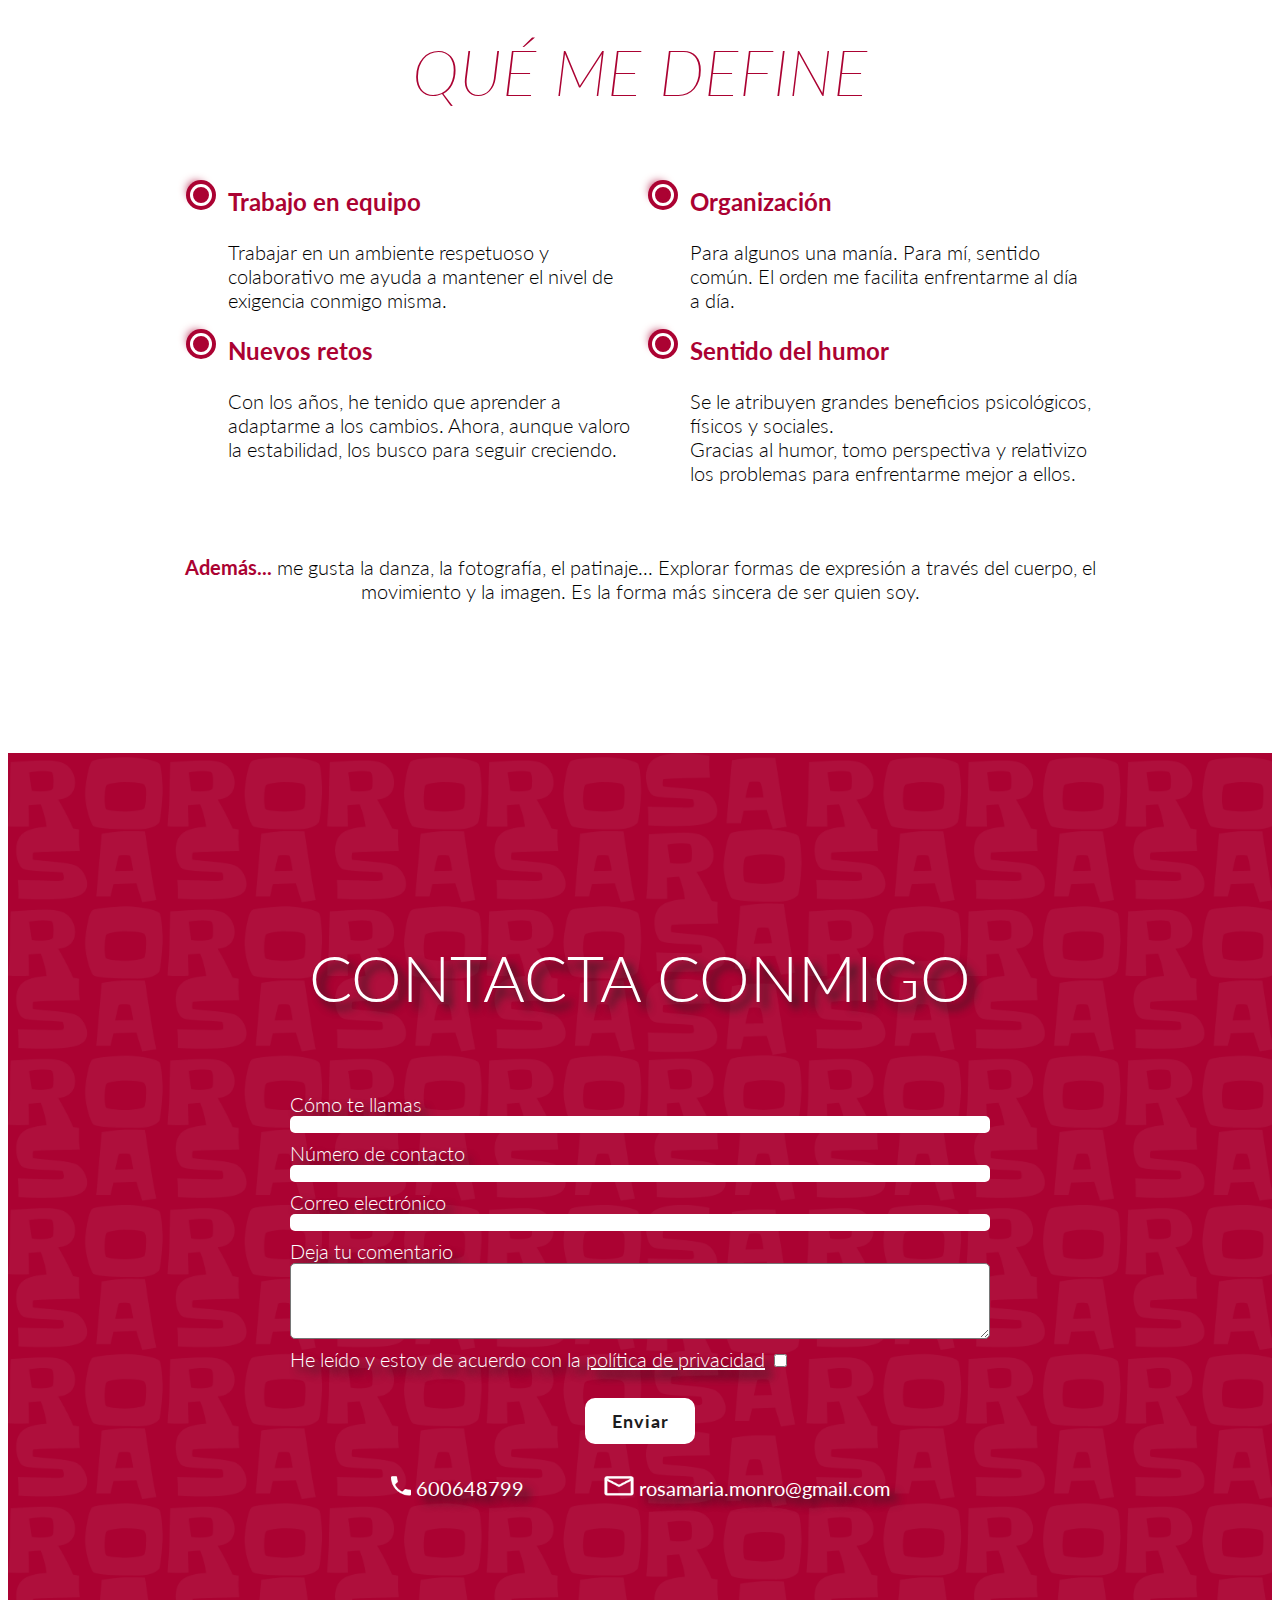
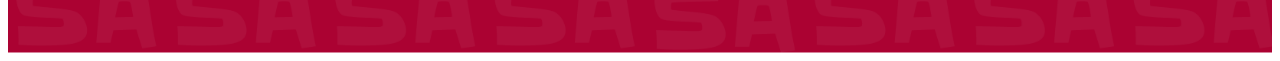
==== commit bd566d04: "Cambios en perfil" ====
--- a/index.html
+++ b/index.html
@@ -16,9 +16,9 @@
 
 
   <header class="bg-cover" transition-style="in:circle:top-right">
-      <p class="title__size__cover cover__text">ROSA MONTERO</p>
-      <h1 class="h3 subtitle__size font-weight--light cover__text">Web Developer</h1>
-      <h1 class="h3 subtitle__size font-weight--light cover__text">UX Designer</h1>
+      <p class="title-cover__size cover__text">ROSA MONTERO</p>
+      <h1 class="h3 subtitle__size font-weight--light cover__text">Frontend-UI</h1>
+      <!-- <h1 class="h3 subtitle__size font-weight--light cover__text">UX Designer</h1> -->
   </header>
 
   
@@ -30,7 +30,7 @@
             <img class="icon" src="imagenes/brain.png" alt="icono cerebro">
             <div class="title-and-text">
                 <h3 class="card__title"> Neuropsicóloga </h3>
-                <p class="h3  font-weight--light"> Licenciada en psicología. Máster en Neuropsicología </p>
+                <p class="h3  font-weight--light"> Licenciada en psicología. Máster en Neuropsicología. </p>
             </div>
         </div>
         <div class="card">
@@ -44,7 +44,7 @@
             <img class="icon" src="imagenes/pc.png" alt="icono ordenador">
             <div class="title-and-text">
                 <h3 class="card__title"> Web Developer </h3>
-                <p class="h3  font-weight--light"> Desarrollo web Front-End, UX/UI y Marketing digital. </p>
+                <p class="h3  font-weight--light"> Desarrollo web Frontend-UI y experiencia de usuario.</p>
             </div>
         </div>
     </div>
@@ -64,11 +64,11 @@
               <strong>neuropsicóloga</strong> en clínicas de rehabilitación de daño cerebral.</p>
             <p class="h4  font-weight--light">En el desempeño de mi profesión creé multitud de materiales y contenidos
               ajustándome al perfil de cada paciente para maximizar el rendimiento en las sesiones.
-              Esto me llevó a idear contenidos en soporte digital y así me adentré en el mundo del desarrollo. </p>
-            <p class="h4  font-weight--light">Recientemente empecé a colaborar como <strong>asesora</strong> y <strong>product owner</strong> en el
-              diseño de apps que sirvan como herramienta para porfesionales de la neurorrehablitación.</p>
+              Esto me llevó a idear contenidos en soporte digital y así me adentré en el mundo del desarrollo y la experiencia de usuario. </p>
+            <p class="h4  font-weight--light">En mi deseo de convertirme en una porfesional completa, realicé el posgrado especializado en "ux/ui, 
+              marketing digital y desarrollo web front-end" donde descubrí con sorpresa mi gusto por el código.</p>
             <p class="h4  font-weight--light">Actualmente, he decidido focalizar mis esfuerzos en profesionalizar
-              mi nueva inquietud formándome como <strong>desarrolladora front-end</strong> y <strong>ux designer</strong>. </p>
+              mi nueva inquietud formándome como <strong>desarrolladora front-end</strong> y <strong>ux designer</strong>.</p>
             
       </div>
   </div>
@@ -80,31 +80,33 @@
     <h3>CONOCIMIENTOS</h3>
     <div class="content-cards">
         <div class="title-and-ul">
-          <h3 class="card__title">Desarrollo web</h3>
+          <h3 class="card__title">Diseño y programación</h3>
           <ul class="knowledge__list--style">
             <li> Front-End</li>
             <li> Desarrollo web responsive</li>
-            <li> Visual Studio Code + GIT</li>
-            <li> WordPress, instalación y archivos</li>
+            <li> Metodología BEM y herramienta Sass</li>
+            <li> Accesibilidad y buenas prácticas</li>
+            <li> Diseño de interfaces web</li>
           </ul>
         </div>
 
         <div class="title-and-ul">
-          <h3 class="card__title">Diseño UX/UI</h3>
+          <h3 class="card__title">Softwares y plataformas</h3>
           <ul class="knowledge__list--style">
-            <li> Planificación estratégica digital</li>
-            <li> Wireframing</li>
-            <li> Diseño de interfaces web</li>
-            <li> Diseño de interfaces APPs</li>
+            <li> Visual Studio Code + GitHub</li>
+            <li> WordPress: constructores visuales y php</li>
+            <li> Figma</li>
+
           </ul>
         </div>
 
         <div class="title-and-ul">
-          <h3 class="card__title">Marketing Digital</h3>
+          <h3 class="card__title">Habilidades interpesonales</h3>
           <ul class="knowledge__list--style">
-            <li> Estrategia Digital</li>
-            <li> Analítica web</li>
-            <li> Copywriting</li>
+            <li> Coordinación de servicio</li>
+            <li> Trabajo en equipo</li>
+            <li> Flexibilidad, adaptabilidad y organización</li>
+            <li> Habilidades comunicativas</li>
           </ul>
         </div>
     </div>
@@ -112,12 +114,12 @@
     <div>
       <h3>HERRAMIENTAS</h3>
       <ul class="h4  font-weight--light content__icon-tool">
-          <li class="li-icon-tool"><img class="icon-tool" src="imagenes/html.png" alt="icono html">HTML</li>
-          <li class="li-icon-tool"><img class="icon-tool" src="imagenes/css.png" alt="icono css">CSS</li>
-          <li class="li-icon-tool"><img class="icon-tool" src="imagenes/JS.png" alt="icono js">JS</li>
-          <li class="li-icon-tool"><img class="icon-tool" src="imagenes/github.png" alt="icono github">GITHUB</li>
-          <li class="li-icon-tool"><img class="icon-tool" src="imagenes/analytics.png" alt="icono google analytics">GOOGLE ANALYTICS</li>
-      </ul>
+          <li class="li__icon-tool"><img class="icon-tool" src="imagenes/html.png" alt="icono html">HTML</li>
+          <li class="li__icon-tool"><img class="icon-tool" src="imagenes/css.png" alt="icono css">CSS</li>
+          <li class="li__icon-tool"><img class="icon-tool" src="imagenes/JS.png" alt="icono js">JS</li>
+          <li class="li__icon-tool"><img class="icon-tool" src="imagenes/react.png" alt="icono react">REACT</li>
+          <li class="li__icon-tool"><img class="icon-tool" src="imagenes/github.png" alt="icono github">GITHUB</li>
+        </ul>
     </div>
   </section>
 
@@ -169,20 +171,20 @@
       <form class="h4 font-weight--light">
 
             <label for="nombre">Cómo te llamas</label>
-              <input type="text">
+              <input type="text" name="name" id="nombre" required>
 
             <label for="tel">Número de contacto</label>
-              <input type="tel">
+              <input type="tel" name="tel" id="tel" required>
 
             <label for="email">Correo electrónico</label>
-              <input type="email">
+              <input type="email" name="email" id="email" required>
 
             <label for="msg">Deja tu comentario</label>
-              <textarea></textarea>
+              <textarea name="mensaje" id="msg" required></textarea>
 
             <div class="aceptar">
                 <label for="aceptar">He leído y estoy de acuerdo con la <a class="link-priv"  href="">política de privacidad</a></label>
-                  <input type="checkbox">
+                  <input type="checkbox" name="política de privacidad" id="aceptar" required>
             </div>     
 
       </form>
--- a/css/style2.css
+++ b/css/style2.css
@@ -43,7 +43,7 @@
   }
 
   .title__size,
-  .title__size__cover {
+  .title-cover__size {
     font-size: 3.6rem;
   }
 
@@ -132,7 +132,7 @@
 
 @media only screen and (min-width: 613px) {
   .title__size,
-  .title__size__cover {
+  .title-cover__size {
     font-size: 5.4rem;
   }
 
@@ -149,7 +149,7 @@
 @media only screen and (min-width: 950px) {
   
  .title__size,
- .title__size__cover {
+ .title-cover__size {
     font-size: 6.4rem;
   }
 
@@ -160,7 +160,7 @@
 
 @media only screen and (min-width: 1300px) {
   
-  .title__size__cover {
+  .title-cover__size {
      font-size: 8rem;
      font-weight: 700;
    }
@@ -339,6 +339,7 @@
   .title-and-ul {
     flex-direction: column;
     gap: 0;
+    flex: 1;
   }
 
   .card__title {
@@ -348,7 +349,7 @@
 
 /*--------------------------- QUÉ SÉ HACER (HERRAMIENTAS) -------------------------*/
 
-  .li-icon-tool {
+  .li__icon-tool {
     display: flex;
     list-style-type: none;
     align-items: center;
@@ -369,13 +370,13 @@
       flex-wrap: wrap;
   }
 
-    .li-icon-tool {
+    .li__icon-tool {
       padding: 0;
       margin: 0;
       flex-basis: 33.33%;
     }
 
-    .li-icon-tool,
+    .li__icon-tool,
     .icon-tool {
       display: flex;
       flex-direction: column;
@@ -392,13 +393,13 @@
       flex-wrap: nowrap;
   }
   
-  .li-icon-tool {
+  .li__icon-tool {
     padding: 0;
     margin: 0;
     flex-basis: 0;
   }
 
-   .li-icon-tool,
+   .li__icon-tool,
     .icon-tool {
       display: flex;
       flex-direction: column;
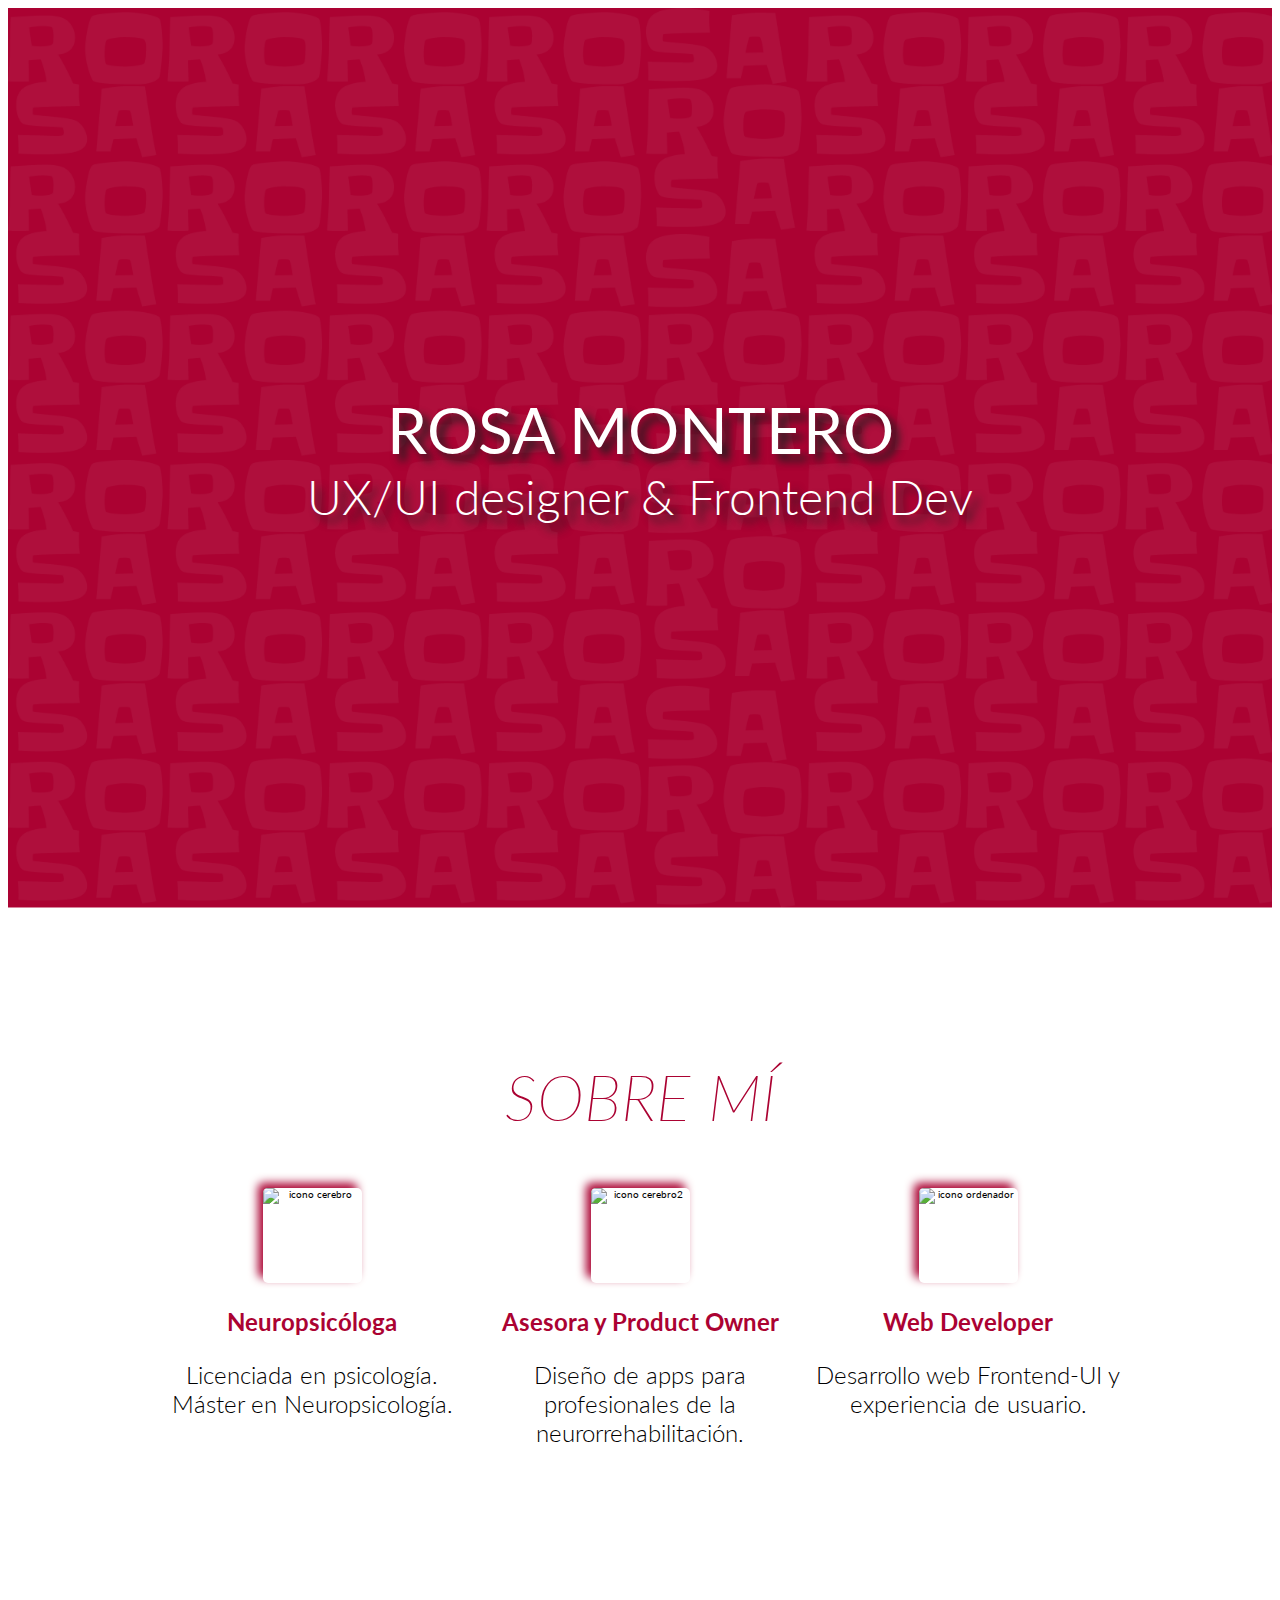
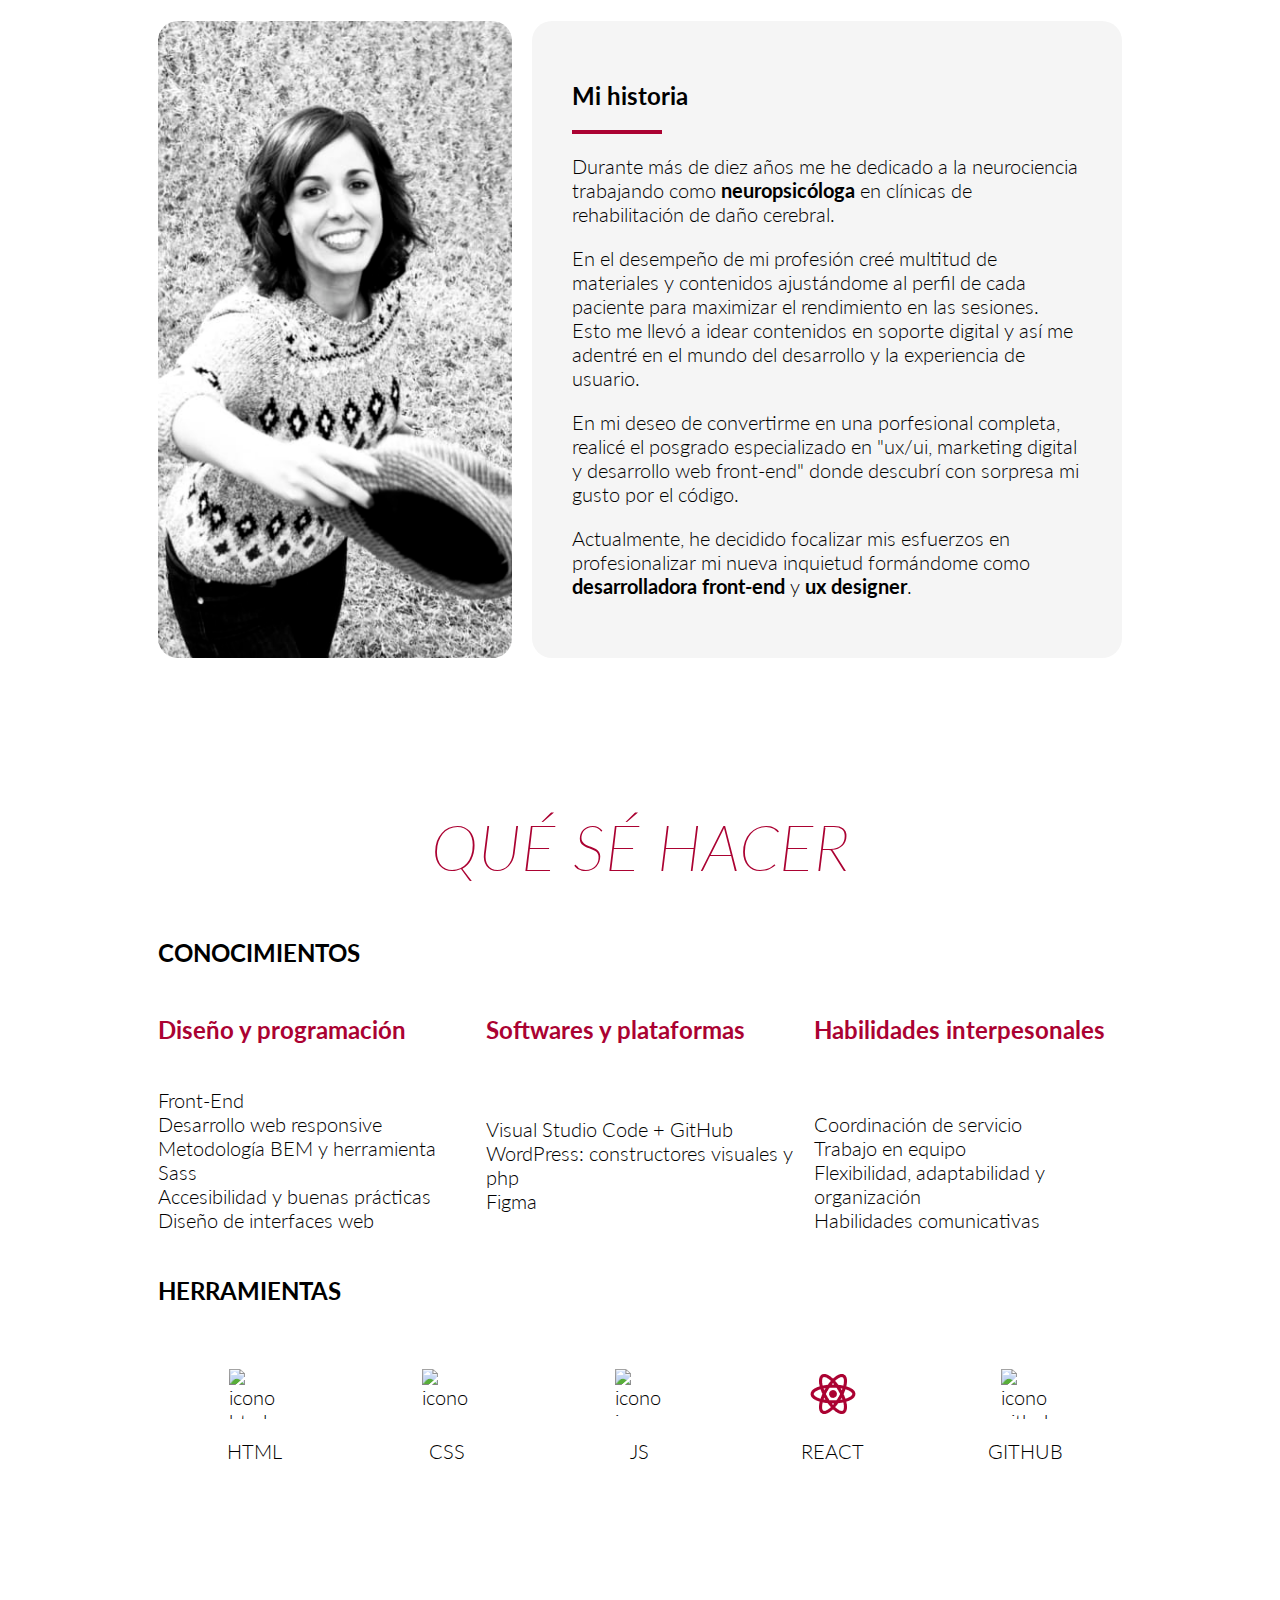
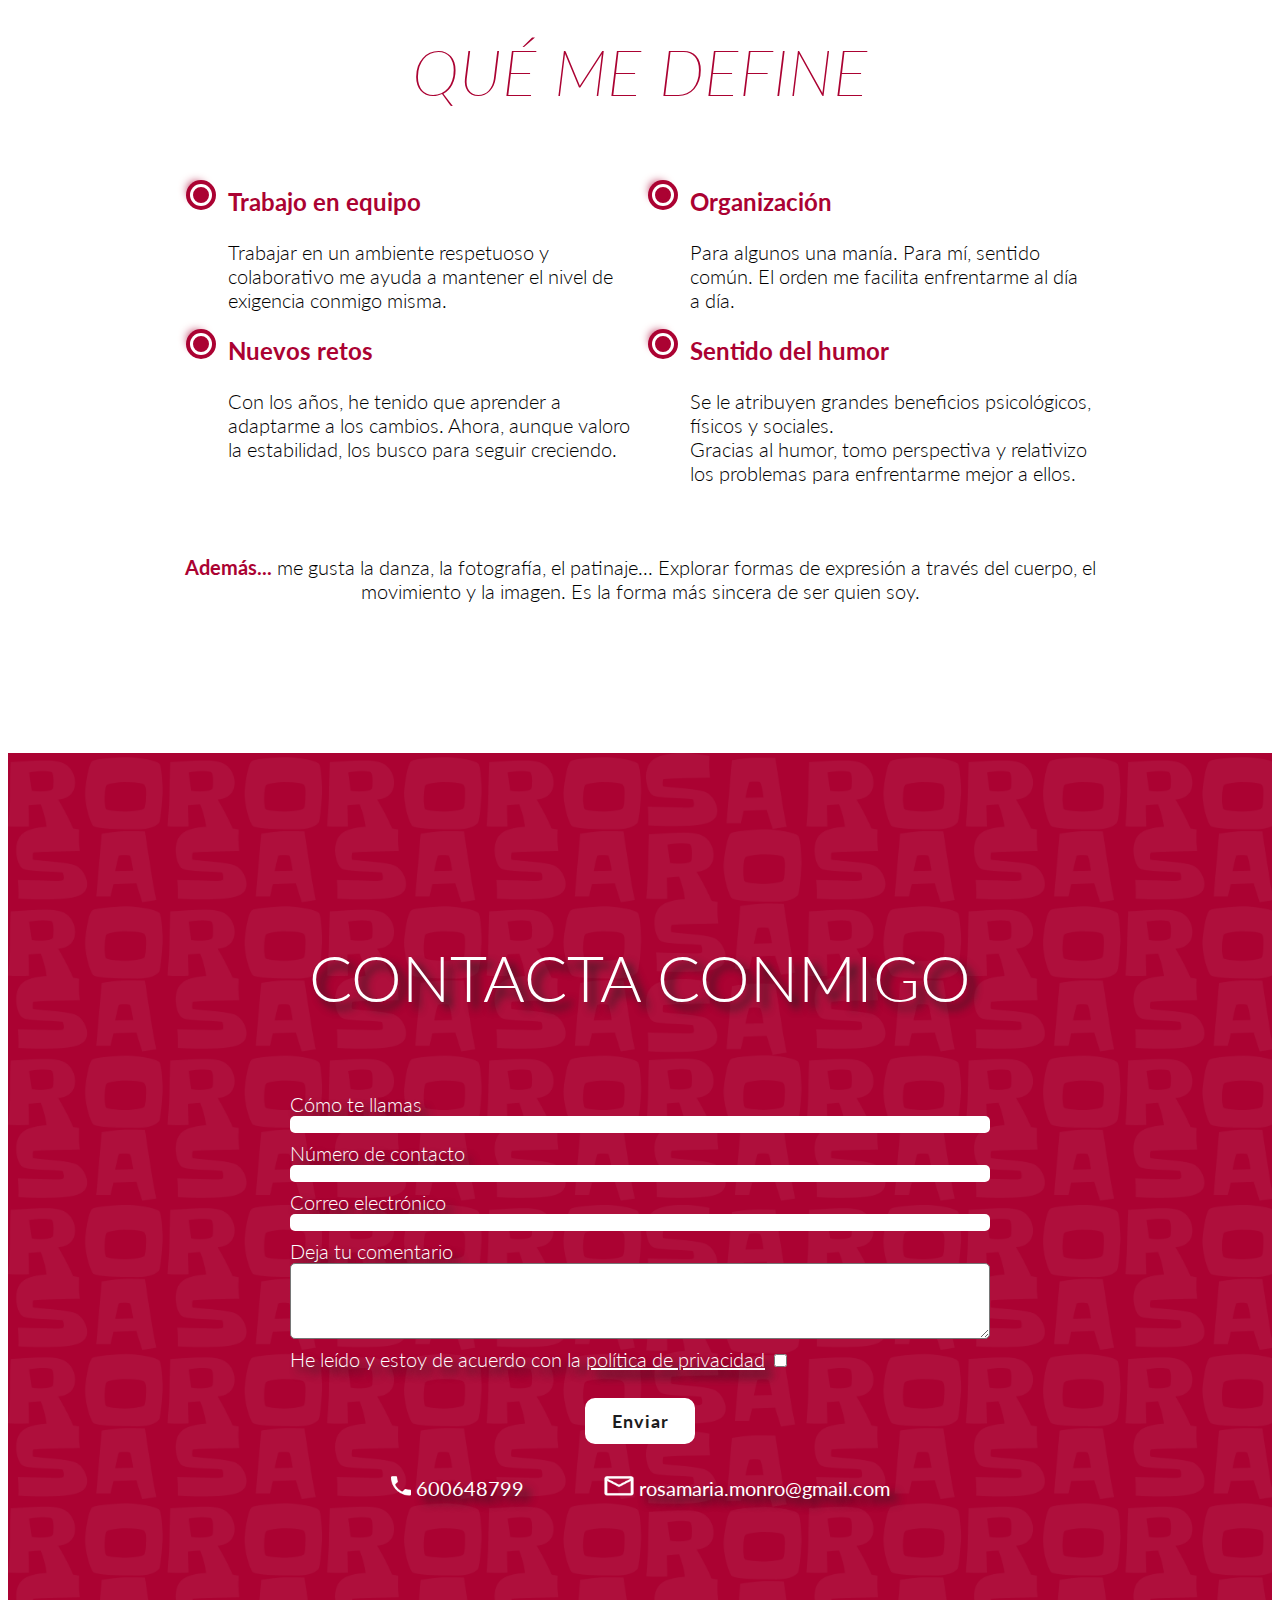
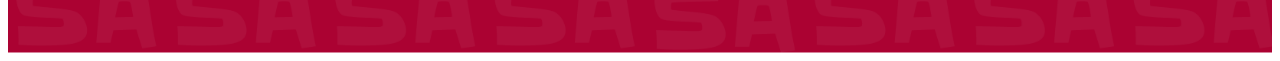
==== commit 8a303185: "cambio portada" ====
--- a/index.html
+++ b/index.html
@@ -1,201 +1,279 @@
 <!DOCTYPE html>
 <html lang="es">
-<head>
-    <meta charset="UTF-8">
-    <meta http-equiv="X-UA-Compatible" content="IE=edge">
-    <meta name="viewport" content="width=device-width, initial-scale=1.0">
-    <link rel="stylesheet" href="css/style2.css">
-    <link rel="preconnect" href="https://fonts.googleapis.com">
-    <link rel="preconnect" href="https://fonts.gstatic.com" crossorigin>
-    <link rel="preconnect" href="https://fonts.googleapis.com"><link rel="preconnect" href="https://fonts.gstatic.com" crossorigin>
-    <link href="https://fonts.googleapis.com/css2?family=Lato:wght@100;300;400;700;900&display=swap" rel="stylesheet">
+  <head>
+    <meta charset="UTF-8" />
+    <meta http-equiv="X-UA-Compatible" content="IE=edge" />
+    <meta name="viewport" content="width=device-width, initial-scale=1.0" />
+    <link rel="stylesheet" href="css/style2.css" />
+    <link rel="preconnect" href="https://fonts.googleapis.com" />
+    <link rel="preconnect" href="https://fonts.gstatic.com" crossorigin />
+    <link rel="preconnect" href="https://fonts.googleapis.com" />
+    <link rel="preconnect" href="https://fonts.gstatic.com" crossorigin />
+    <link
+      href="https://fonts.googleapis.com/css2?family=Lato:wght@100;300;400;700;900&display=swap"
+      rel="stylesheet"
+    />
     <title>About Rosa Montero</title>
-</head>
-
-<body>
-
-
-  <header class="bg-cover" transition-style="in:circle:top-right">
+  </head>
+
+  <body>
+    <header class="bg-cover" transition-style="in:circle:top-right">
       <p class="title-cover__size cover__text">ROSA MONTERO</p>
-      <h1 class="h3 subtitle__size font-weight--light cover__text">Frontend-UI</h1>
+      <h1 class="h3 subtitle__size font-weight--light cover__text">
+        UX/UI designer & Frontend Dev
+      </h1>
       <!-- <h1 class="h3 subtitle__size font-weight--light cover__text">UX Designer</h1> -->
-  </header>
-
-  
-<main>
-  <section>
-    <h2 class="h1 font--light-italic style-headers">SOBRE MÍ</h2>
-    <div class="content-cards">
-        <div class="card">
-            <img class="icon" src="imagenes/brain.png" alt="icono cerebro">
+    </header>
+
+    <main>
+      <section>
+        <h2 class="h1 font--light-italic style-headers">SOBRE MÍ</h2>
+        <div class="content-cards">
+          <div class="card">
+            <img class="icon" src="imagenes/brain.png" alt="icono cerebro" />
             <div class="title-and-text">
-                <h3 class="card__title"> Neuropsicóloga </h3>
-                <p class="h3  font-weight--light"> Licenciada en psicología. Máster en Neuropsicología. </p>
+              <h3 class="card__title">Neuropsicóloga</h3>
+              <p class="h3 font-weight--light">
+                Licenciada en psicología. Máster en Neuropsicología.
+              </p>
             </div>
-        </div>
-        <div class="card">
-            <img class="icon" src="imagenes/brain-pc.png" alt="icono cerebro2">
+          </div>
+          <div class="card">
+            <img
+              class="icon"
+              src="imagenes/brain-pc.png"
+              alt="icono cerebro2"
+            />
             <div class="title-and-text">
-                <h3 class="card__title"> Asesora y Product Owner </h3>
-                <p class="h3  font-weight--light"> Diseño de apps para profesionales de la neurorrehabilitación. </p>
+              <h3 class="card__title">Asesora y Product Owner</h3>
+              <p class="h3 font-weight--light">
+                Diseño de apps para profesionales de la neurorrehabilitación.
+              </p>
             </div>
-        </div>
-        <div class="card">
-            <img class="icon" src="imagenes/pc.png" alt="icono ordenador">
+          </div>
+          <div class="card">
+            <img class="icon" src="imagenes/pc.png" alt="icono ordenador" />
             <div class="title-and-text">
-                <h3 class="card__title"> Web Developer </h3>
-                <p class="h3  font-weight--light"> Desarrollo web Frontend-UI y experiencia de usuario.</p>
+              <h3 class="card__title">Web Developer</h3>
+              <p class="h3 font-weight--light">
+                Desarrollo web Frontend-UI y experiencia de usuario.
+              </p>
             </div>
-        </div>
-    </div>
-  </section>
-
-
-  <section>
-  <div class="content__photo-story">
-      <div class="content__photo">
-      </div> 
-      <div class="bgstory-style">
-            <h2 class="h3">Mi historia</h2>     
+          </div>
+        </div>
+      </section>
+
+      <section>
+        <div class="content__photo-story">
+          <div class="content__photo"></div>
+          <div class="bgstory-style">
+            <h2 class="h3">Mi historia</h2>
 
             <div class="line"></div>
-          
-            <p class="h4  font-weight--light">Durante más de diez años me he dedicado a la neurociencia trabajando como
-              <strong>neuropsicóloga</strong> en clínicas de rehabilitación de daño cerebral.</p>
-            <p class="h4  font-weight--light">En el desempeño de mi profesión creé multitud de materiales y contenidos
-              ajustándome al perfil de cada paciente para maximizar el rendimiento en las sesiones.
-              Esto me llevó a idear contenidos en soporte digital y así me adentré en el mundo del desarrollo y la experiencia de usuario. </p>
-            <p class="h4  font-weight--light">En mi deseo de convertirme en una porfesional completa, realicé el posgrado especializado en "ux/ui, 
-              marketing digital y desarrollo web front-end" donde descubrí con sorpresa mi gusto por el código.</p>
-            <p class="h4  font-weight--light">Actualmente, he decidido focalizar mis esfuerzos en profesionalizar
-              mi nueva inquietud formándome como <strong>desarrolladora front-end</strong> y <strong>ux designer</strong>.</p>
-            
-      </div>
-  </div>
-  </section>
-
-
-  <section>
-    <h2 class="h1 font--light-italic style-headers">QUÉ SÉ HACER</h2>
-    <h3>CONOCIMIENTOS</h3>
-    <div class="content-cards">
-        <div class="title-and-ul">
-          <h3 class="card__title">Diseño y programación</h3>
-          <ul class="knowledge__list--style">
-            <li> Front-End</li>
-            <li> Desarrollo web responsive</li>
-            <li> Metodología BEM y herramienta Sass</li>
-            <li> Accesibilidad y buenas prácticas</li>
-            <li> Diseño de interfaces web</li>
+
+            <p class="h4 font-weight--light">
+              Durante más de diez años me he dedicado a la neurociencia
+              trabajando como <strong>neuropsicóloga</strong> en clínicas de
+              rehabilitación de daño cerebral.
+            </p>
+            <p class="h4 font-weight--light">
+              En el desempeño de mi profesión creé multitud de materiales y
+              contenidos ajustándome al perfil de cada paciente para maximizar
+              el rendimiento en las sesiones. Esto me llevó a idear contenidos
+              en soporte digital y así me adentré en el mundo del desarrollo y
+              la experiencia de usuario.
+            </p>
+            <p class="h4 font-weight--light">
+              En mi deseo de convertirme en una porfesional completa, realicé el
+              posgrado especializado en "ux/ui, marketing digital y desarrollo
+              web front-end" donde descubrí con sorpresa mi gusto por el código.
+            </p>
+            <p class="h4 font-weight--light">
+              Actualmente, he decidido focalizar mis esfuerzos en
+              profesionalizar mi nueva inquietud formándome como
+              <strong>desarrolladora front-end</strong> y
+              <strong>ux designer</strong>.
+            </p>
+          </div>
+        </div>
+      </section>
+
+      <section>
+        <h2 class="h1 font--light-italic style-headers">QUÉ SÉ HACER</h2>
+        <h3>CONOCIMIENTOS</h3>
+        <div class="content-cards">
+          <div class="title-and-ul">
+            <h3 class="card__title">Diseño y programación</h3>
+            <ul class="knowledge__list--style">
+              <li>Front-End</li>
+              <li>Desarrollo web responsive</li>
+              <li>Metodología BEM y herramienta Sass</li>
+              <li>Accesibilidad y buenas prácticas</li>
+              <li>Diseño de interfaces web</li>
+            </ul>
+          </div>
+
+          <div class="title-and-ul">
+            <h3 class="card__title">Softwares y plataformas</h3>
+            <ul class="knowledge__list--style">
+              <li>Visual Studio Code + GitHub</li>
+              <li>WordPress: constructores visuales y php</li>
+              <li>Figma</li>
+            </ul>
+          </div>
+
+          <div class="title-and-ul">
+            <h3 class="card__title">Habilidades interpesonales</h3>
+            <ul class="knowledge__list--style">
+              <li>Coordinación de servicio</li>
+              <li>Trabajo en equipo</li>
+              <li>Flexibilidad, adaptabilidad y organización</li>
+              <li>Habilidades comunicativas</li>
+            </ul>
+          </div>
+        </div>
+
+        <div>
+          <h3>HERRAMIENTAS</h3>
+          <ul class="h4 font-weight--light content__icon-tool">
+            <li class="li__icon-tool">
+              <img
+                class="icon-tool"
+                src="imagenes/html.png"
+                alt="icono html"
+              />HTML
+            </li>
+            <li class="li__icon-tool">
+              <img
+                class="icon-tool"
+                src="imagenes/css.png"
+                alt="icono css"
+              />CSS
+            </li>
+            <li class="li__icon-tool">
+              <img class="icon-tool" src="imagenes/JS.png" alt="icono js" />JS
+            </li>
+            <li class="li__icon-tool">
+              <img
+                class="icon-tool"
+                src="imagenes/react.png"
+                alt="icono react"
+              />REACT
+            </li>
+            <li class="li__icon-tool">
+              <img
+                class="icon-tool"
+                src="imagenes/github.png"
+                alt="icono github"
+              />GITHUB
+            </li>
           </ul>
         </div>
-
-        <div class="title-and-ul">
-          <h3 class="card__title">Softwares y plataformas</h3>
-          <ul class="knowledge__list--style">
-            <li> Visual Studio Code + GitHub</li>
-            <li> WordPress: constructores visuales y php</li>
-            <li> Figma</li>
-
-          </ul>
-        </div>
-
-        <div class="title-and-ul">
-          <h3 class="card__title">Habilidades interpesonales</h3>
-          <ul class="knowledge__list--style">
-            <li> Coordinación de servicio</li>
-            <li> Trabajo en equipo</li>
-            <li> Flexibilidad, adaptabilidad y organización</li>
-            <li> Habilidades comunicativas</li>
-          </ul>
-        </div>
-    </div>
-
-    <div>
-      <h3>HERRAMIENTAS</h3>
-      <ul class="h4  font-weight--light content__icon-tool">
-          <li class="li__icon-tool"><img class="icon-tool" src="imagenes/html.png" alt="icono html">HTML</li>
-          <li class="li__icon-tool"><img class="icon-tool" src="imagenes/css.png" alt="icono css">CSS</li>
-          <li class="li__icon-tool"><img class="icon-tool" src="imagenes/JS.png" alt="icono js">JS</li>
-          <li class="li__icon-tool"><img class="icon-tool" src="imagenes/react.png" alt="icono react">REACT</li>
-          <li class="li__icon-tool"><img class="icon-tool" src="imagenes/github.png" alt="icono github">GITHUB</li>
+      </section>
+
+      <section>
+        <h2 class="h1 font--light-italic style-headers">QUÉ ME DEFINE</h2>
+
+        <ul class="define">
+          <div class="content-half-define">
+            <li class="define__bullet">
+              <h3 class="card__title">Trabajo en equipo</h3>
+              <p class="h4 font-weight--light">
+                Trabajar en un ambiente respetuoso y colaborativo me ayuda a
+                mantener el nivel de exigencia conmigo misma.
+              </p>
+            </li>
+
+            <li class="define__bullet">
+              <h3 class="card__title">Nuevos retos</h3>
+              <p class="h4 font-weight--light">
+                Con los años, he tenido que aprender a adaptarme a los cambios.
+                Ahora, aunque valoro la estabilidad, los busco para seguir
+                creciendo.
+              </p>
+            </li>
+          </div>
+
+          <div class="content-half-define">
+            <li class="define__bullet">
+              <h3 class="card__title">Organización</h3>
+              <p class="h4 font-weight--light">
+                Para algunos una manía. Para mí, sentido común. El orden me
+                facilita enfrentarme al día a día.
+              </p>
+            </li>
+
+            <li class="define__bullet">
+              <h3 class="card__title">Sentido del humor</h3>
+              <p class="h4 font-weight--light">
+                Se le atribuyen grandes beneficios psicológicos, físicos y
+                sociales.<br />
+                Gracias al humor, tomo perspectiva y relativizo los problemas
+                para enfrentarme mejor a ellos.
+              </p>
+            </li>
+          </div>
         </ul>
-    </div>
-  </section>
-
-
-  <section>
-    <h2 class="h1  font--light-italic  style-headers">QUÉ ME DEFINE</h2>
-
-    <ul class="define">
-        <div class="content-half-define">
-              <li class="define__bullet">
-                <h3 class="card__title">Trabajo en equipo</h3>
-                <p class="h4 font-weight--light">Trabajar en un ambiente respetuoso y colaborativo me ayuda a mantener el nivel de exigencia conmigo misma.</p>
-              </li>
-
-              <li class="define__bullet">
-                <h3 class="card__title">Nuevos retos</h3>
-                <p class="h4 font-weight--light">Con los años, he tenido que aprender a adaptarme a los cambios. Ahora, aunque valoro la estabilidad, los busco para seguir creciendo.</p>
-              </li>
-        </div>
-
-
-        <div class="content-half-define">
-              <li class="define__bullet">
-                <h3 class="card__title">Organización</h3>
-                <p class="h4 font-weight--light">Para algunos una manía. Para mí, sentido común. El orden me facilita enfrentarme al día a día.</p>
-              </li>
-
-              <li class="define__bullet">
-                <h3 class="card__title">Sentido del humor</h3>
-                <p class="h4 font-weight--light">Se le atribuyen grandes beneficios psicológicos, físicos y sociales.<br> Gracias al humor, tomo perspectiva y relativizo los problemas para enfrentarme mejor a ellos.</p>
-              </li>
-        </div>
-    </ul>
-
-    <div>
-      <p class="h4 font-weight--light text-center"><span class="color-word">Además...</span> me gusta la danza, la fotografía, el patinaje...
-        Explorar formas de expresión a través del cuerpo, el movimiento  y la imagen. Es la forma más sincera de ser quien soy. </p>
-    </div>
-  </section>
-
-</main>
-</body>
-
-<footer>
-  <section class="bg-cover cover__text">
-
-    <h2 class="title__size  font-weight--light">CONTACTA CONMIGO</h1>
-
-      <form class="h4 font-weight--light">
-
-            <label for="nombre">Cómo te llamas</label>
-              <input type="text" name="name" id="nombre" required>
-
-            <label for="tel">Número de contacto</label>
-              <input type="tel" name="tel" id="tel" required>
-
-            <label for="email">Correo electrónico</label>
-              <input type="email" name="email" id="email" required>
-
-            <label for="msg">Deja tu comentario</label>
-              <textarea name="mensaje" id="msg" required></textarea>
-
-            <div class="aceptar">
-                <label for="aceptar">He leído y estoy de acuerdo con la <a class="link-priv"  href="">política de privacidad</a></label>
-                  <input type="checkbox" name="política de privacidad" id="aceptar" required>
-            </div>     
-
-      </form>
-
-            <input type="submit" value="Enviar">
-
-    <div class="contactinfo">
-      <p class="h4"> <img class="vector-tlf"  src="imagenes/Tlf.png" alt="icono teléfono"> 600648799</p>
-      <p class="h4"> <img class="vector-mail" src="imagenes/Mail.png" alt="icono mail"> rosamaria.monro@gmail.com</p>
-    </div>
-            
-  </section>
-</footer>
+
+        <div>
+          <p class="h4 font-weight--light text-center">
+            <span class="color-word">Además...</span> me gusta la danza, la
+            fotografía, el patinaje... Explorar formas de expresión a través del
+            cuerpo, el movimiento y la imagen. Es la forma más sincera de ser
+            quien soy.
+          </p>
+        </div>
+      </section>
+    </main>
+
+    <footer>
+      <section class="bg-cover cover__text">
+        <h2 class="title__size font-weight--light">CONTACTA CONMIGO</h2>
+
+        <form class="h4 font-weight--light">
+          <label for="nombre">Cómo te llamas</label>
+          <input type="text" name="name" id="nombre" required />
+
+          <label for="tel">Número de contacto</label>
+          <input type="tel" name="tel" id="tel" required />
+
+          <label for="email">Correo electrónico</label>
+          <input type="email" name="email" id="email" required />
+
+          <label for="msg">Deja tu comentario</label>
+          <textarea name="mensaje" id="msg" required></textarea>
+
+          <div class="aceptar">
+            <label for="aceptar"
+              >He leído y estoy de acuerdo con la
+              <a class="link-priv" href="">política de privacidad</a></label
+            >
+            <input
+              type="checkbox"
+              name="política de privacidad"
+              id="aceptar"
+              required
+            />
+          </div>
+        </form>
+
+        <input type="submit" value="Enviar" />
+
+        <div class="contactinfo">
+          <p class="h4">
+            <img
+              class="vector-tlf"
+              src="imagenes/Tlf.png"
+              alt="icono teléfono"
+            />
+            600648799
+          </p>
+          <p class="h4">
+            <img class="vector-mail" src="imagenes/Mail.png" alt="icono mail" />
+            rosamaria.monro@gmail.com
+          </p>
+        </div>
+      </section>
+    </footer>
+  </body>
 </html>
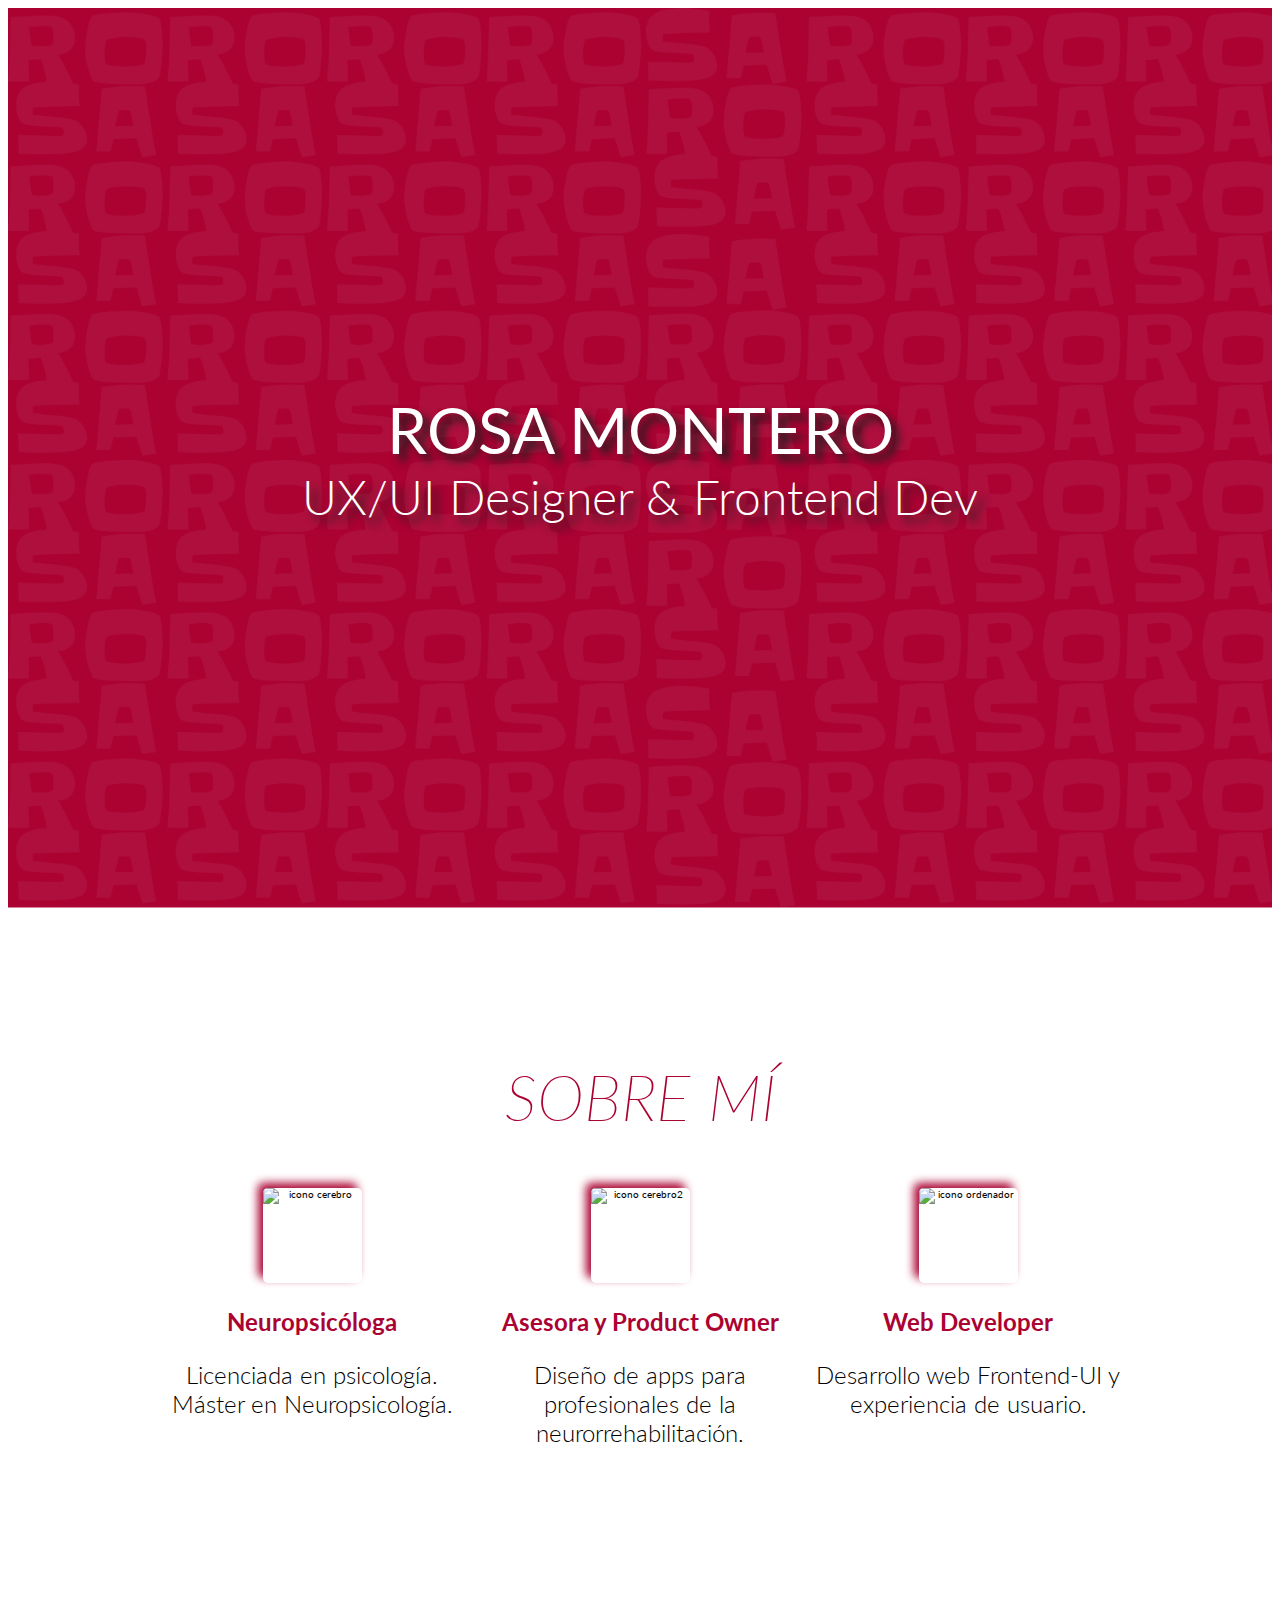
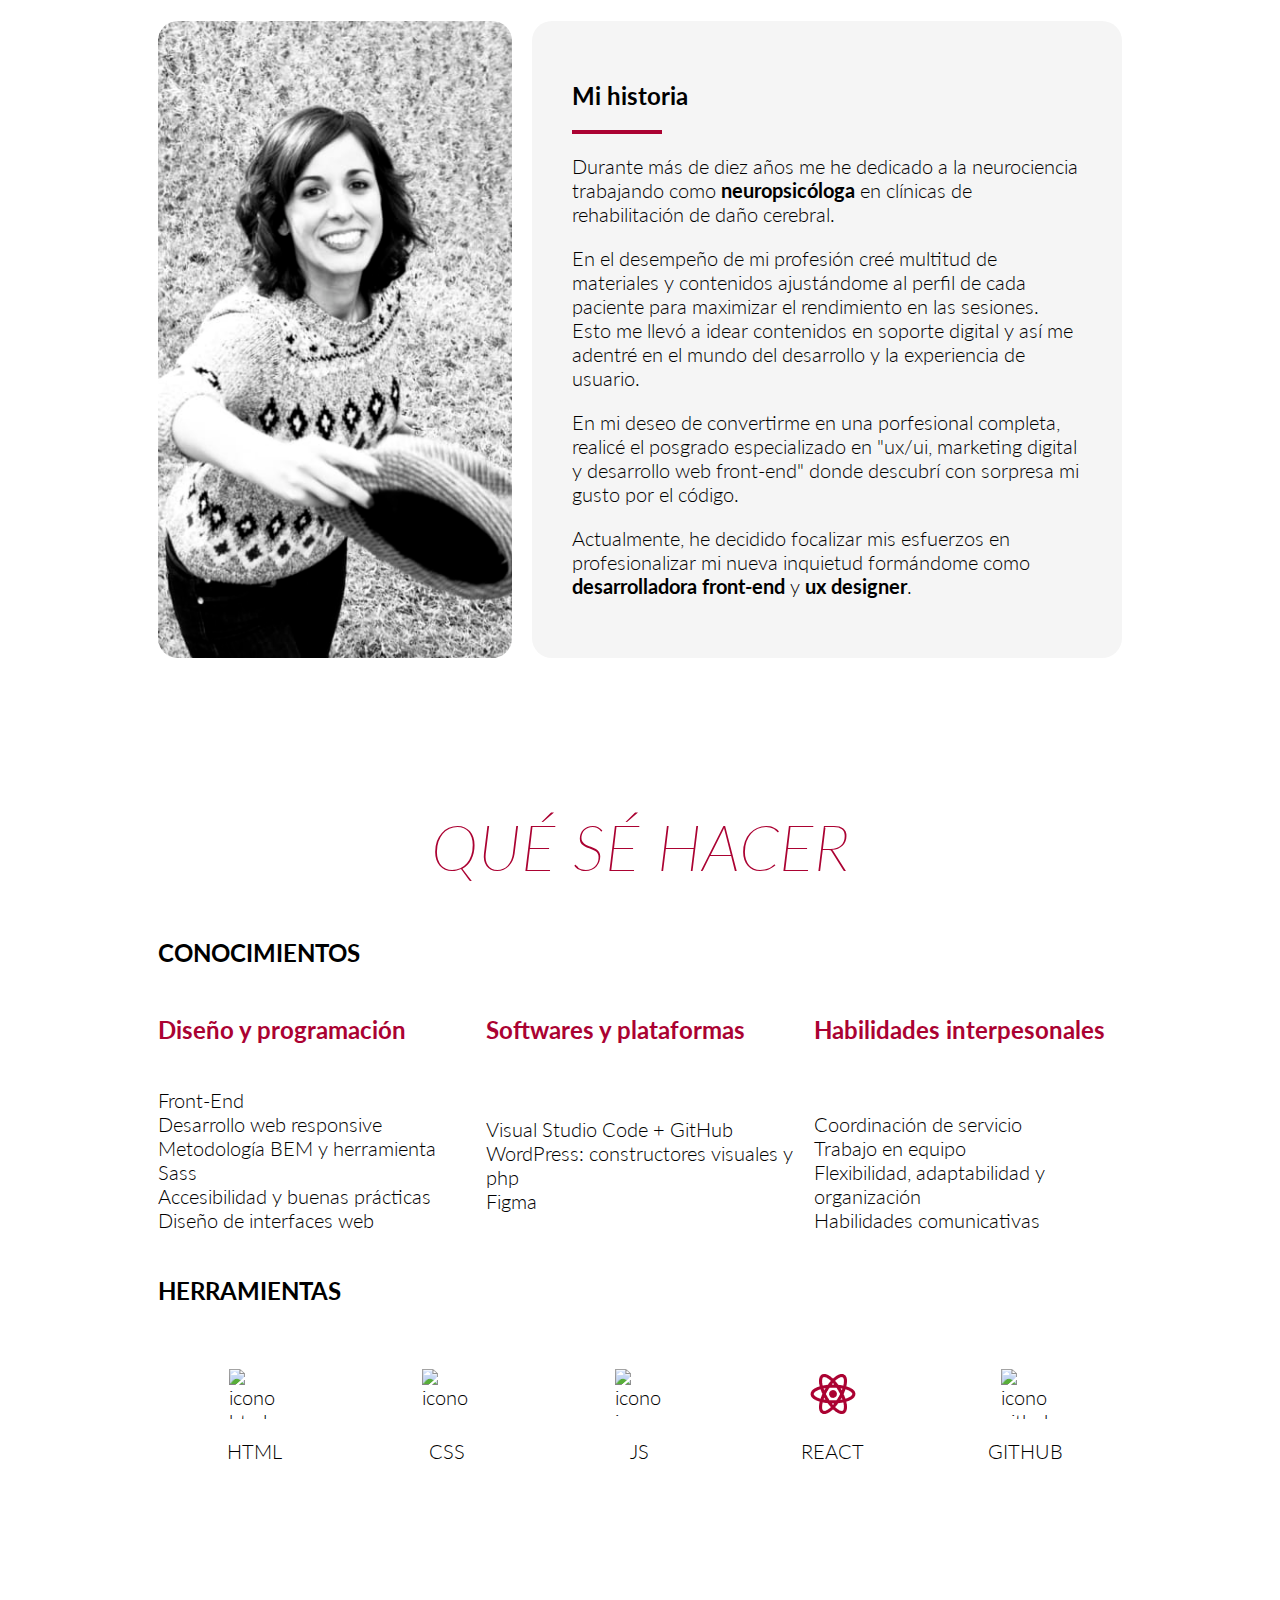
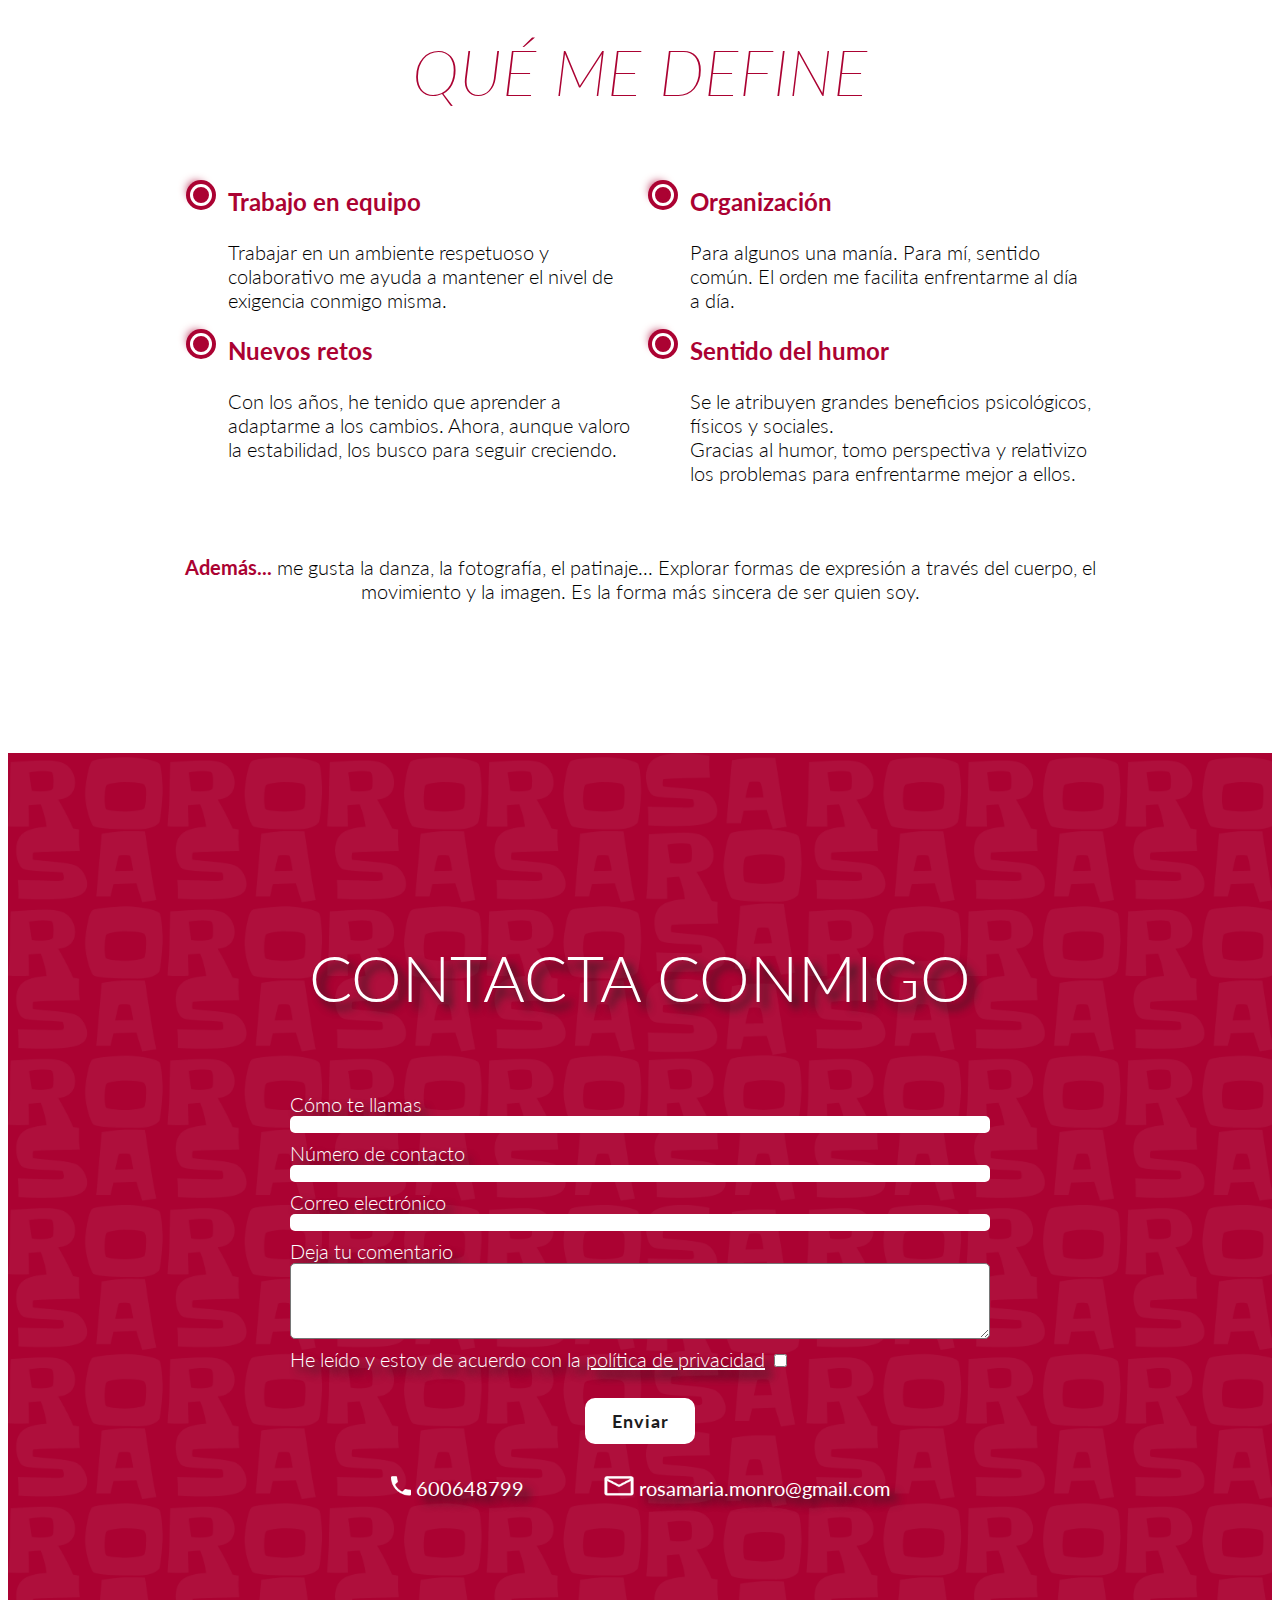
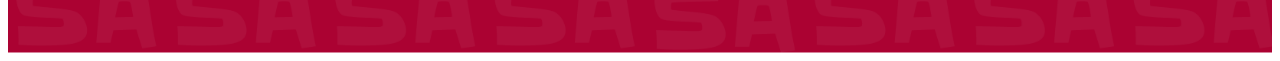
==== commit e14c7182: "cambio portada 2" ====
--- a/index.html
+++ b/index.html
@@ -20,7 +20,7 @@
     <header class="bg-cover" transition-style="in:circle:top-right">
       <p class="title-cover__size cover__text">ROSA MONTERO</p>
       <h1 class="h3 subtitle__size font-weight--light cover__text">
-        UX/UI designer & Frontend Dev
+        UX/UI Designer & Frontend Dev
       </h1>
       <!-- <h1 class="h3 subtitle__size font-weight--light cover__text">UX Designer</h1> -->
     </header>
